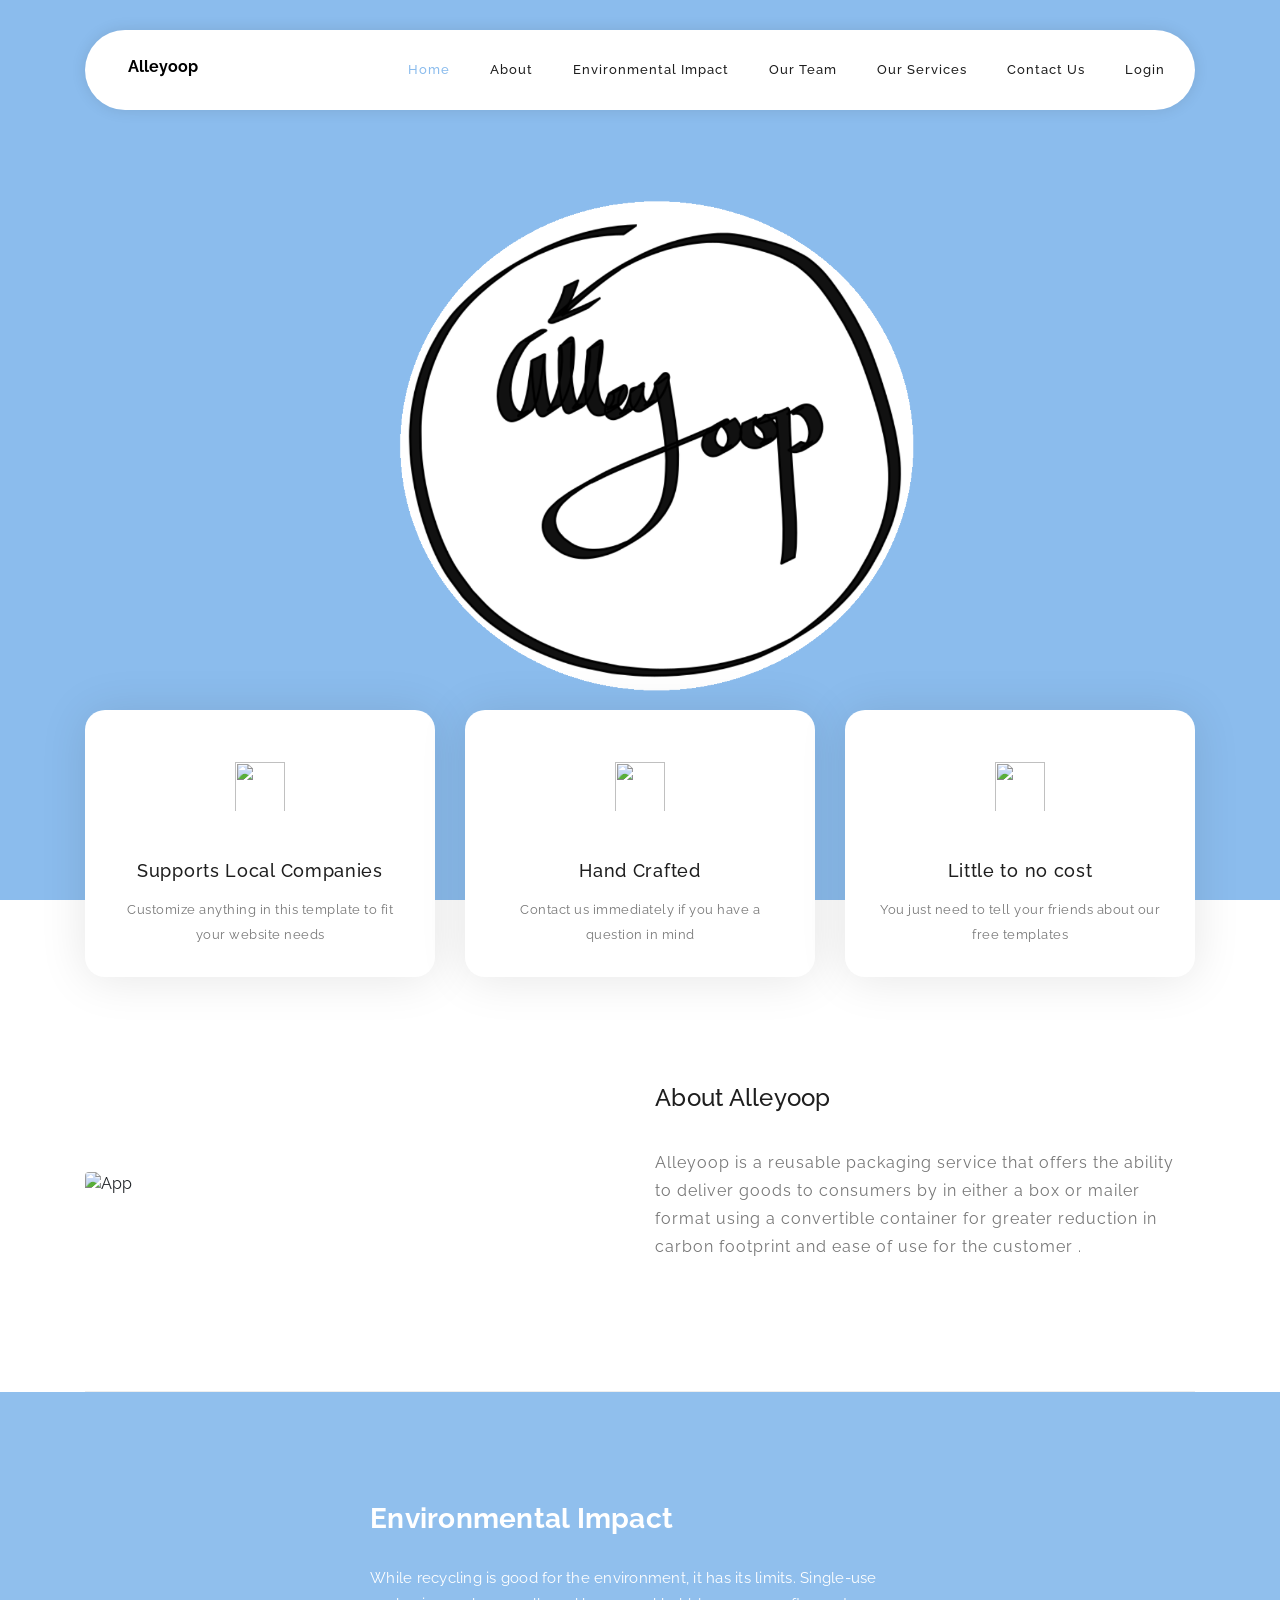
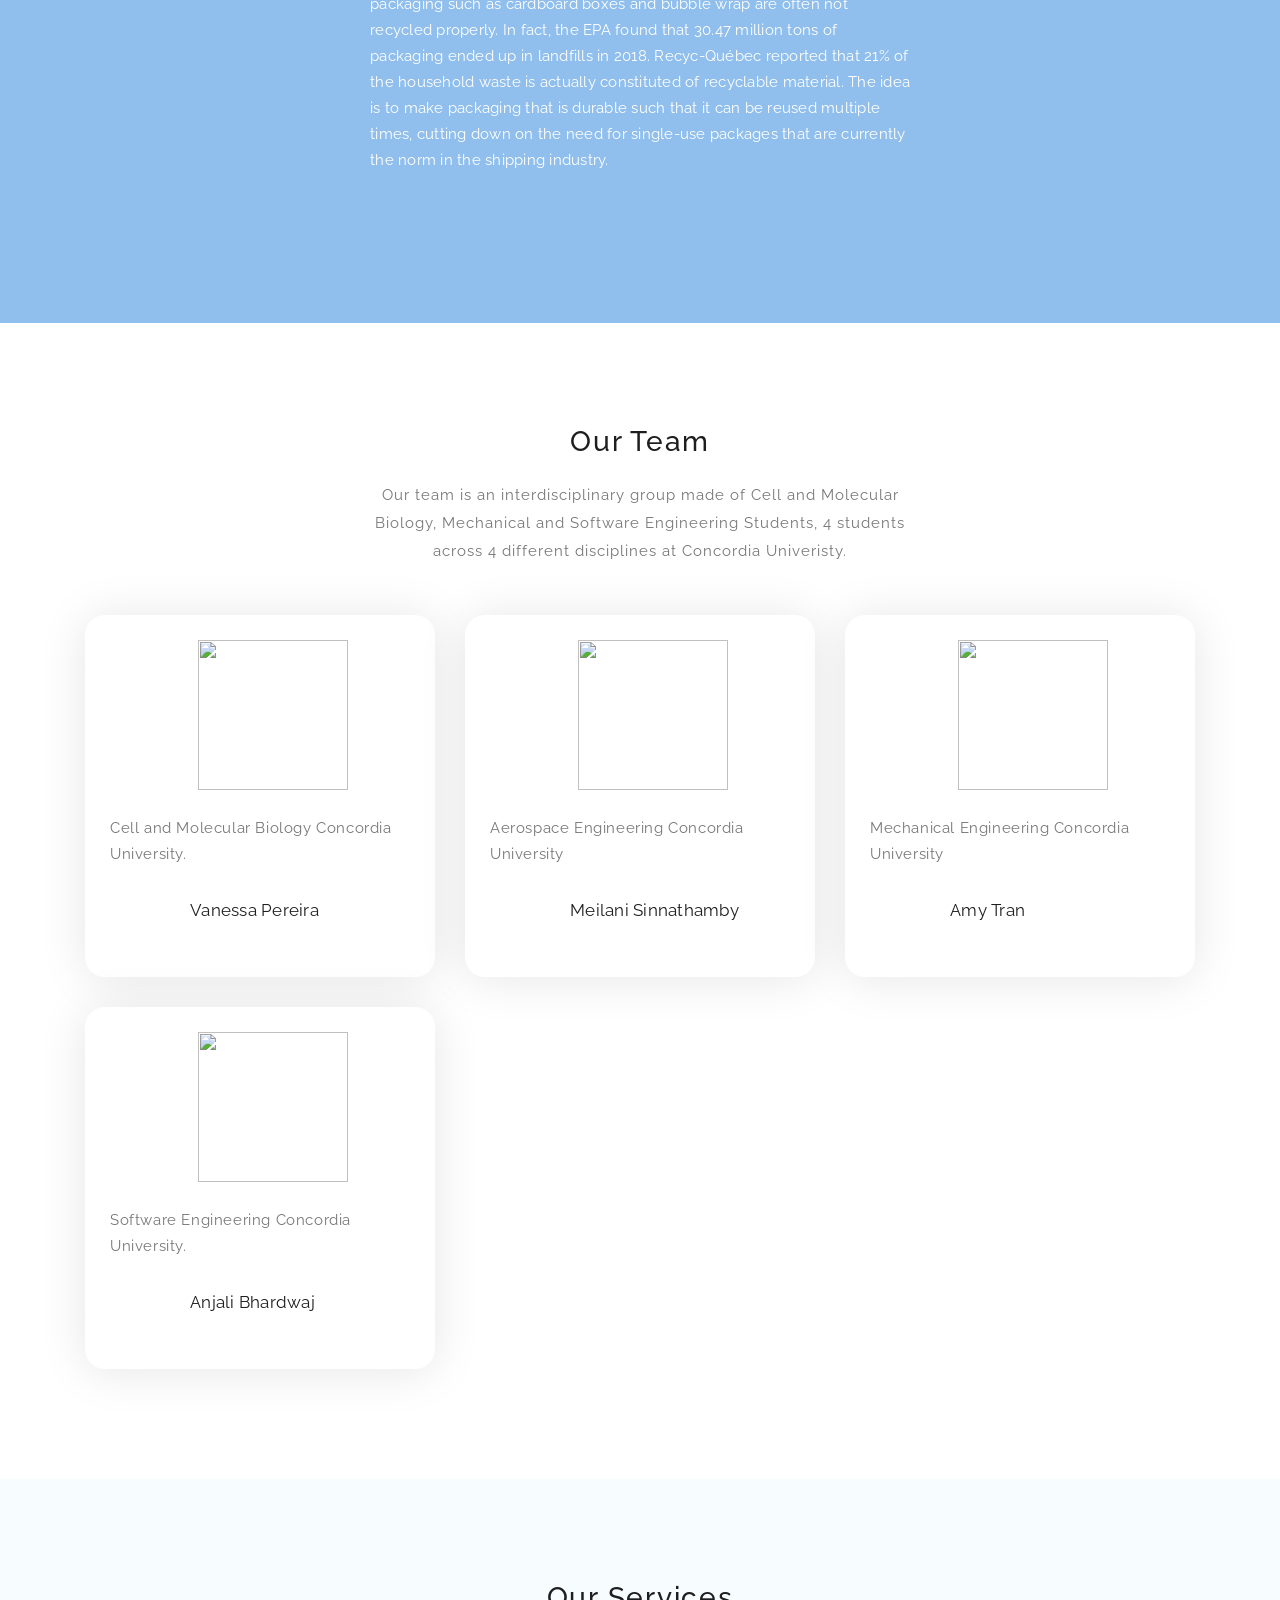
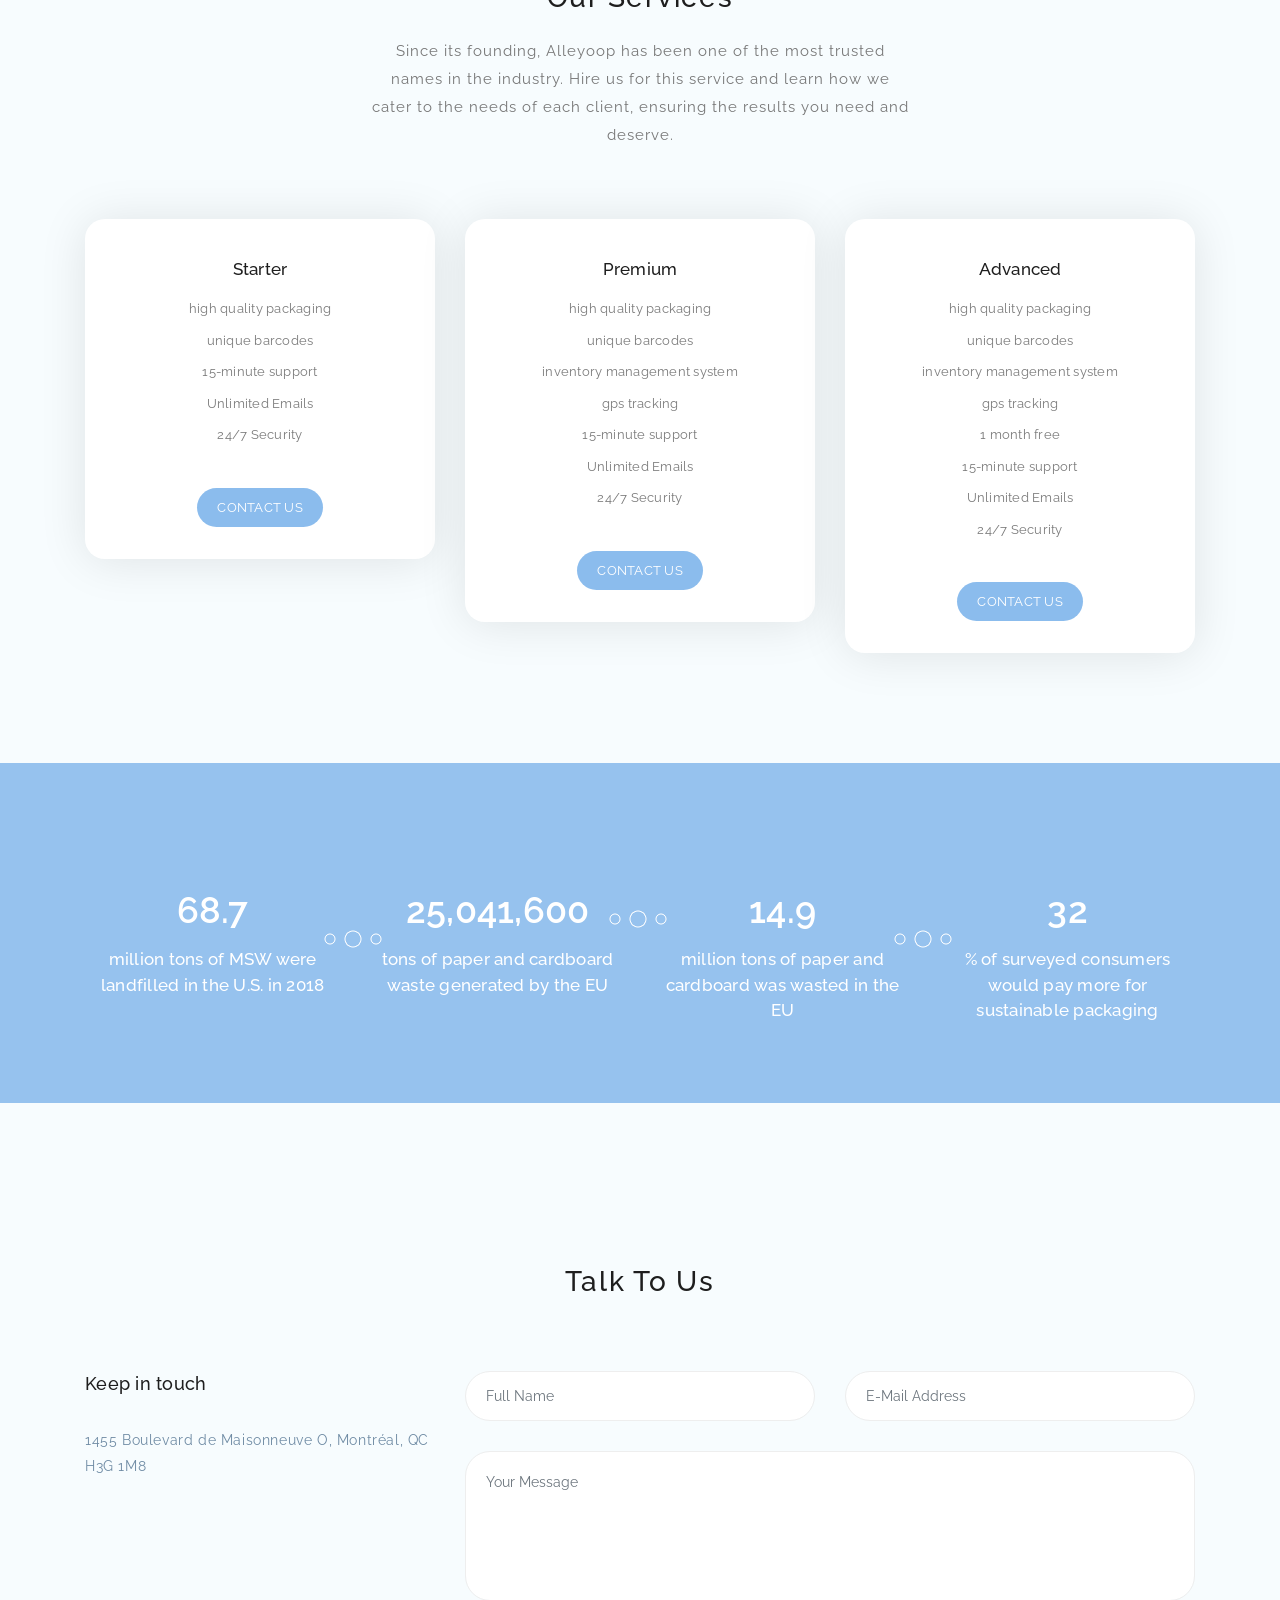
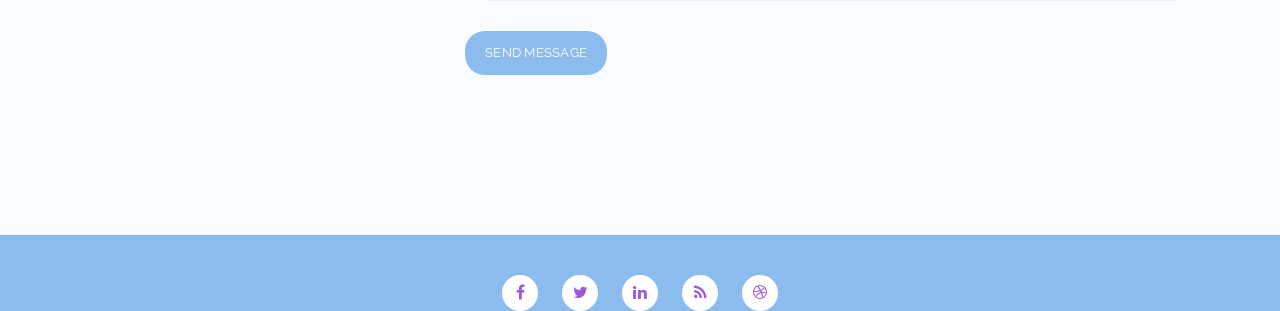
==== index.html @ eedbaa65 "file organization" ====
<!DOCTYPE html>
<html lang="en">

  <head>

    <meta charset="utf-8">
    <meta name="viewport" content="width=device-width, initial-scale=1, shrink-to-fit=no">
    <meta name="description" content="">
    <meta name="author" content="">
    <link href="https://fonts.googleapis.com/css?family=Raleway:100,300,400,500,700,900" rel="stylesheet">

    <title>Alleyoop</title>
<!--
SOFTY PINKO
https://templatemo.com/tm-535-softy-pinko
-->

    <!-- Additional CSS Files -->
    <link rel="stylesheet" type="text/css" href="assets/css/bootstrap.min.css">

    <link rel="stylesheet" type="text/css" href="assets/css/font-awesome.css">

    <link rel="stylesheet" href="assets/css/templatemo-softy-pinko.css">

    </head>
    
    <body>
    
    <!-- ***** Preloader Start ***** -->
    <div id="preloader">
        <div class="jumper">
            <div></div>
            <div></div>
            <div></div>
        </div>
    </div>  
    <!-- ***** Preloader End ***** -->
    
    
    <!-- ***** Header Area Start ***** -->
    <header class="header-area header-sticky">
        <div class="container">
            <div class="row">
                <div class="col-12">
                    <nav class="main-nav">
                        <!-- ***** Logo Start ***** -->
                        <a href="#" class="logo">
                            <!-- <img src="assets/images/logo.png"  width="50" 
                            height="50" /> -->
                            <p style="color:black">&ensp; <b>Alleyoop</b></p>
                        </a>
                        <!-- ***** Logo End ***** -->
                        <!-- ***** Menu Start ***** -->
                        <ul class="nav">
                            <li><a href="#welcome" class="active">Home</a></li>
                            <li><a href="#features">About</a></li>
                            <li><a href="#work-process">Environmental Impact</a></li>
                            <li><a href="#testimonials"> Our Team</a></li>
                            <li><a href="#pricing-plans">Our Services</a></li>
                            <li><a href="#contact-us">Contact Us</a></li>
                            <li><a href="/templatemo_535_softy_pinko/templatemo_535_softy_pinko/InventorySystem_PHP/InventorySystem_PHP/">Login</a></li>
                        </ul>
                        <a class='menu-trigger'>
                            <span>Menu</span>
                        </a>
                        <!-- ***** Menu End ***** -->
                    </nav>
                </div>
            </div>
        </div>
    </header>
    <!-- ***** Header Area End ***** -->

    <!-- ***** Welcome Area Start ***** -->
    <div class="welcome-area" id="welcome">

        <!-- ***** Header Text Start ***** -->
        <div class="header-text">
            <div class="container">
                <div class="row">
                    <style>
                        .image{
                            position: relative; 
                            top: -125px;
                            }
                    </style>

                </div>
            </div>
        </div>
        <!-- ***** Header Text End ***** -->
    </div>
    <!-- ***** Welcome Area End ***** -->

    <!-- ***** Features Small Start ***** -->
    <section class="section home-feature">
        <div class="container">
            <div class="row">
                <div class="col-lg-12">
                    <div class="row">
                        <!-- ***** Features Small Item Start ***** -->
                        <div class="col-lg-4 col-md-6 col-sm-6 col-12" data-scroll-reveal="enter bottom move 50px over 0.6s after 0.2s">
                            <div class="features-small-item">
                                <div class="icon">
                                    <i><img src="assets/images/featured-item-01.png"  height="50" width="50" alt=""></i>
                                </div>
                                <h5 class="features-title">Supports Local Companies</h5>
                                <p>Customize anything in this template to fit your website needs</p>
                            </div>
                        </div>
                        <!-- ***** Features Small Item End ***** -->

                        <!-- ***** Features Small Item Start ***** -->
                        <div class="col-lg-4 col-md-6 col-sm-6 col-12" data-scroll-reveal="enter bottom move 50px over 0.6s after 0.4s">
                            <div class="features-small-item">
                                <div class="icon">
                                    <i><img src="assets/images/featured-item-02.png" height="50" width="50" alt=""></i>
                                </div>
                                <h5 class="features-title">Hand Crafted</h5>
                                <p>Contact us immediately if you have a question in mind</p>
                            </div>
                        </div>
                        <!-- ***** Features Small Item End ***** -->

                        <!-- ***** Features Small Item Start ***** -->
                        <div class="col-lg-4 col-md-6 col-sm-6 col-12" data-scroll-reveal="enter bottom move 50px over 0.6s after 0.6s">
                            <div class="features-small-item">
                                <div class="icon">
                                    <i><img src="assets/images/featured-item-03.png" height="50" width="50" alt=""></i>
                                </div>
                                <h5 class="features-title">Little to no cost</h5>
                                <p>You just need to tell your friends about our free templates</p>
                            </div>
                        </div>
                        <!-- ***** Features Small Item End ***** -->
                    </div>
                </div>
            </div>
        </div>
    </section>
    <!-- ***** Features Small End ***** -->

    <!-- ***** Features Big Item Start ***** -->
    <section class="section padding-top-70 padding-bottom-0" id="features">
        <div class="container">
            <div class="row">
                <div class="col-lg-5 col-md-12 col-sm-12 align-self-center" data-scroll-reveal="enter left move 30px over 0.6s after 0.4s">
                    <img src="assets/images/left-image.png" class="rounded img-fluid d-block mx-auto" alt="App">
                </div>
                <div class="col-lg-1"></div>
                <div class="col-lg-6 col-md-12 col-sm-12 align-self-center mobile-top-fix">
                    <div class="left-heading">
                        <h2 class="section-title">About Alleyoop</h2>
                    </div>
                    <div class="left-text">
                        <p>Alleyoop is a reusable packaging service that offers the ability to deliver goods to consumers by in either a box or mailer format using a convertible container for greater reduction in carbon footprint and ease of use for the customer .</p>
                    </div>
                </div>
            </div>
            <div class="row">
                <div class="col-lg-12">
                    <div class="hr"></div>
                </div>
            </div>
        </div>
    </section>
    <!-- ***** Features Big Item End ***** -->

    <!-- ***** Features Big Item Start ***** -->

    <!-- ***** Features Big Item End ***** -->

    <!-- ***** Home Parallax Start ***** -->
    <section class="mini" id="work-process">
        <div class="mini-content">
            <div class="container">
                <div class="row">
                    <div class="offset-lg-3 col-lg-6">
                        <div class="info">
                            <h1><b>Environmental Impact</b></h1>
                            <p>While recycling is good for the environment, it has its limits. Single-use packaging  such as cardboard boxes and bubble wrap are often not recycled properly. In fact, the EPA found that 30.47 million tons of packaging  ended up in landfills in 2018. Recyc-Québec reported that 21% of the household  waste is actually constituted of recyclable material. The idea is to make packaging that is durable  such that it can be reused multiple times, cutting down on the need for single-use packages that  are currently the norm in the shipping industry.</p>
                        </div>
                    </div>
                </div>

                <!-- ***** Mini Box Start ***** -->

                <!-- ***** Mini Box End ***** -->
            </div>
        </div>
    </section>
    <!-- ***** Home Parallax End ***** -->

    <!-- ***** Testimonials Start ***** -->
    <section class="section" id="testimonials">
        <div class="container">
            <!-- ***** Section Title Start ***** -->
            <div class="row">
                <div class="col-lg-12">
                    <div class="center-heading">
                        <h2 class="section-title">Our Team</h2>
                    </div>
                </div>
                <div class="offset-lg-3 col-lg-6">
                    <div class="center-text">
                        <p> Our team is an interdisciplinary group made of Cell and Molecular Biology, Mechanical and Software Engineering Students, 4
                            students across 4 different disciplines at Concordia Univeristy.</p>
                    </div>
                </div>
            </div>
            <!-- ***** Section Title End ***** -->

            <div class="row">
                <!-- ***** Testimonials Item Start ***** -->
                <div class="col-lg-4 col-md-6 col-sm-12">
                    <div class="team-item">
                        <div class="team-content">
                            <i><img width="150" height="150" src="assets/images/Vanessa.png" alt=""></i>
                            <p>Cell and Molecular Biology
                                 Concordia University.</p>
                            <div class="user-image">
                                <img src="http://placehold.it/60x60" alt="">
                            </div>
                            <div class="team-info">
                                <h3 class="user-name">Vanessa Pereira</h3>
                            </div>
                        </div>
                    </div>
                </div>
                <!-- ***** Testimonials Item End ***** -->
                
                <!-- ***** Testimonials Item Start ***** -->
                <div class="col-lg-4 col-md-6 col-sm-12">
                    <div class="team-item">
                        <div class="team-content">
                            <i><img width="150" height="150" src="assets/images/Meilani.png" alt=""></i>
                            <p>Aerospace Engineering
                                Concordia University</p>
                            <div class="user-image">
                                <img src="http://placehold.it/60x60" alt="">
                            </div>
                            <div class="team-info">
                                <h3 class="user-name">Meilani Sinnathamby</h3>
                            </div>
                        </div>
                    </div>
                </div>
                <!-- ***** Testimonials Item End ***** -->
                
                <!-- ***** Testimonials Item Start ***** -->
                <div class="col-lg-4 col-md-6 col-sm-12">
                    <div class="team-item">
                        <div class="team-content">
                            <i><img width="150" height="150" src="assets/images/Amy.png" alt=""></i>
                            <p>Mechanical Engineering
                                Concordia University</p>
                            <div class="user-image">
                                <img src="http://placehold.it/60x60" alt="">
                            </div>
                            <div class="team-info">
                                <h3 class="user-name">Amy Tran</h3>
                            </div>
                        </div>
                    </div>
                </div>
                <!-- ***** Testimonials Item End ***** -->
                               <!-- ***** Testimonials Item Start ***** -->
                               <div class="col-lg-4 col-md-6 col-sm-12">
                                <div class="team-item">
                                    <div class="team-content">
                                        <i><img width="150" height="150" src="assets/images/Anjali.png" alt=""></i>
                                        <p>Software Engineering
                                            Concordia University.</p>
                                        <div class="user-image">
                                            <img src="http://placehold.it/60x60" alt="">
                                        </div>
                                        <div class="team-info">
                                            <h3 class="user-name">Anjali Bhardwaj</h3>

                                        </div>
                                    </div>
                                </div>
                            </div>
                            <!-- ***** Testimonials Item End ***** -->
            </div>
        </div>
    </section>
    <!-- ***** Testimonials End ***** -->

    <!-- ***** Pricing Plans Start ***** -->
    <section class="section colored" id="pricing-plans">
        <div class="container">
            <!-- ***** Section Title Start ***** -->
            <div class="row">
                <div class="col-lg-12">
                    <div class="center-heading">
                        <h2 class="section-title">Our Services</h2>
                    </div>
                </div>
                <div class="offset-lg-3 col-lg-6">
                    <div class="center-text">
                        <p>Since its founding, Alleyoop has been one of the most trusted names in the industry. Hire us for this service and learn how we cater to the needs of each client, ensuring the results you need and deserve.</p>
                    </div>
                </div>
            </div>
            <!-- ***** Section Title End ***** -->

            <div class="row">
                <!-- ***** Pricing Item Start ***** -->
                <div class="col-lg-4 col-md-6 col-sm-12" data-scroll-reveal="enter bottom move 50px over 0.6s after 0.2s">
                    <div class="pricing-item">
                        <div class="pricing-header">
                            <h3 class="pricing-title">Starter</h3>
                        </div>
                        <div class="pricing-body">
                            <ul class="list">
                                <li class="active">high quality packaging</li>
                                <li class="active">unique barcodes</li>
                                <li class="active">15-minute support</li>
                                <li class="active">Unlimited Emails</li>
                                <li class="active">24/7 Security</li>
                            </ul>
                        </div>
                        <div class="pricing-footer">
                            <a href="#" class="main-button">Contact Us</a>
                        </div>
                    </div>
                </div>
                <!-- ***** Pricing Item End ***** -->

                <!-- ***** Pricing Item Start ***** -->
                <div class="col-lg-4 col-md-6 col-sm-12" data-scroll-reveal="enter bottom move 50px over 0.6s after 0.4s">
                    <div class="pricing-item active">
                        <div class="pricing-header">
                            <h3 class="pricing-title">Premium</h3>
                        </div>
                        <div class="pricing-body">
                            <ul class="list">
                                <li class="active">high quality packaging</li>
                                <li class="active">unique barcodes</li>
                                <li class="active">inventory management system</li>
                                <li class="active">gps tracking</li>
                                <li class="active">15-minute support</li>
                                <li class="active">Unlimited Emails</li>
                                <li class="active">24/7 Security</li>
                            </ul>
                        </div>
                        <div class="pricing-footer">
                            <a href="#" class="main-button">Contact Us</a>
                        </div>
                    </div>
                </div>
                <!-- ***** Pricing Item End ***** -->

                <!-- ***** Pricing Item Start ***** -->
                <div class="col-lg-4 col-md-6 col-sm-12" data-scroll-reveal="enter bottom move 50px over 0.6s after 0.6s">
                    <div class="pricing-item">
                        <div class="pricing-header">
                            <h3 class="pricing-title">Advanced</h3>
                        </div>
                        <div class="pricing-body">
                            <ul class="list">
                                <li class="active">high quality packaging</li>
                                <li class="active">unique barcodes</li>
                                <li class="active">inventory management system</li>
                                <li class="active">gps tracking</li>
                                <li class="active">1 month free</li>
                                <li class="active">15-minute support</li>
                                <li class="active">Unlimited Emails</li>
                                <li class="active">24/7 Security</li>
                            </ul>
                        </div>
                        <div class="pricing-footer">
                            <a href="#" class="main-button">Contact Us</a>
                        </div>
                    </div>
                </div>
                <!-- ***** Pricing Item End ***** -->
            </div>
        </div>
    </section>
    <!-- ***** Pricing Plans End ***** -->

    <!-- ***** Counter Parallax Start ***** -->
    <section class="counter">
        <div class="content">
            <div class="container">
                <div class="row">
                    <div class="col-lg-3 col-md-6 col-sm-12">
                        <div class="count-item decoration-bottom">
                            <strong>146.1</strong>
                            <span>  million tons of MSW were landfilled in the U.S. in 2018</span>
                        </div>
                    </div>
                    <div class="col-lg-3 col-md-6 col-sm-12">
                        <div class="count-item decoration-top">
                            <strong>53,280,000</strong>
                            <span>tons of paper and cardboard waste generated by the EU</span>
                        </div>
                    </div>
                    <div class="col-lg-3 col-md-6 col-sm-12">
                        <div class="count-item decoration-bottom">
                            <strong>31.8</strong>
                            <span> million tons of paper and cardboard was wasted in the EU</span>
                        </div>
                    </div>
                    <div class="col-lg-3 col-md-6 col-sm-12">
                        <div class="count-item">
                            <strong>70</strong>
                            <span>% of surveyed consumers would pay more for sustainable packaging</span>
                        </div>
                    </div>
                </div>
            </div>
        </div>
    </section>
    <!-- ***** Counter Parallax End ***** -->   

    <!-- ***** Blog Start ***** -->

            <!-- ***** Section Title End ***** -->
    </section>
    <!-- ***** Blog End ***** -->

    <!-- ***** Contact Us Start ***** -->
    <section class="section colored" id="contact-us">
        <div class="container">
            <!-- ***** Section Title Start ***** -->
            <div class="row">
                <div class="col-lg-12">
                    <div class="center-heading">
                        <h2 class="section-title">Talk To Us</h2>
                    </div>
                </div>
                <div class="offset-lg-3 col-lg-6">
                    <div class="center-text">
                    </div>
                </div>
            </div>
            <!-- ***** Section Title End ***** -->

            <div class="row">
                <!-- ***** Contact Text Start ***** -->
                <div class="col-lg-4 col-md-6 col-sm-12">
                    <h5 class="margin-bottom-30">Keep in touch</h5>
                    <div class="contact-text">
                        <p>1455 Boulevard de Maisonneuve O, Montréal, QC H3G 1M8</p>
                    </div>
                </div>
                <!-- ***** Contact Text End ***** -->

                <!-- ***** Contact Form Start ***** -->
                <div class="col-lg-8 col-md-6 col-sm-12">
                    <div class="contact-form">
                        <form id="contact" action="" method="get">
                          <div class="row">
                            <div class="col-lg-6 col-md-12 col-sm-12">
                              <fieldset>
                                <input name="name" type="text" class="form-control" id="name" placeholder="Full Name" required="">
                              </fieldset>
                            </div>
                            <div class="col-lg-6 col-md-12 col-sm-12">
                              <fieldset>
                                <input name="email" type="email" class="form-control" id="email" placeholder="E-Mail Address" required="">
                              </fieldset>
                            </div>
                            <div class="col-lg-12">
                              <fieldset>
                                <textarea name="message" rows="6" class="form-control" id="message" placeholder="Your Message" required=""></textarea>
                              </fieldset>
                            </div>
                            <div class="col-lg-12">
                              <fieldset>
                                <button type="submit" id="form-submit" class="main-button">Send Message</button>
                              </fieldset>
                            </div>
                          </div>
                        </form>
                    </div>
                </div>
                <!-- ***** Contact Form End ***** -->
            </div>
        </div>
    </section>
    <!-- ***** Contact Us End ***** -->
    
    <!-- ***** Footer Start ***** -->
    <footer>
        <div class="container">
            <div class="row">
                <div class="col-lg-12 col-md-12 col-sm-12">
                    <ul class="social">
                        <li><a href="#"><i class="fa fa-facebook"></i></a></li>
                        <li><a href="#"><i class="fa fa-twitter"></i></a></li>
                        <li><a href="#"><i class="fa fa-linkedin"></i></a></li>
                        <li><a href="#"><i class="fa fa-rss"></i></a></li>
                        <li><a href="#"><i class="fa fa-dribbble"></i></a></li>
                    </ul>
                </div>
            </div>
            <div class="row">
                <div class="col-lg-12">
                    <!-- <p class="copyright">Copyright &copy; 2020 Softy Pinko Company - Design: TemplateMo</p> -->
                </div>
            </div>
        </div>
    </footer>
    
    <!-- jQuery -->
    <script src="assets/js/jquery-2.1.0.min.js"></script>

    <!-- Bootstrap -->
    <script src="assets/js/popper.js"></script>
    <script src="assets/js/bootstrap.min.js"></script>

    <!-- Plugins -->
    <script src="assets/js/scrollreveal.min.js"></script>
    <script src="assets/js/waypoints.min.js"></script>
    <script src="assets/js/jquery.counterup.min.js"></script>
    <script src="assets/js/imgfix.min.js"></script> 
    
    <!-- Global Init -->
    <script src="assets/js/custom.js"></script>

  </body>
</html>
---- assets/css/templatemo-softy-pinko.css ----
/*

Softy Pinko

https://templatemo.com/tm-535-softy-pinko

*/
/* ---------------------------------------------
Table of contents
------------------------------------------------
01. font & reset css
02. reset
03. global styles
04. header
05. welcome
06. features
07. team
08. pricing
09. blog
10. contact
11. footer
12. preloader

--------------------------------------------- */
/* 
---------------------------------------------
font & reset css
--------------------------------------------- 
*/
@import url("https://fonts.googleapis.com/css?family=Raleway:100,300,400,500,700,900");
/* 
---------------------------------------------
reset
--------------------------------------------- 
*/
html, body, div, span, applet, object, iframe, h1, h2, h3, h4, h5, h6, p, blockquote, div
pre, a, abbr, acronym, address, big, cite, code, del, dfn, em, font, img, ins, kbd, q,
s, samp, small, strike, strong, sub, sup, tt, var, b, u, i, center, dl, dt, dd, ol, ul, li,
figure, header, nav, section, article, aside, footer, figcaption {
  margin: 0;
  padding: 0;
  border: 0;
  outline: 0;
}

.clearfix:after {
  content: ".";
  display: block;
  clear: both;
  visibility: hidden;
  line-height: 0;
  height: 0;
}

.clearfix {
  display: inline-block;
}

html[xmlns] .clearfix {
  display: block;
}

* html .clearfix {
  height: 1%;
}

ul, li {
  padding: 0;
  margin: 0;
  list-style: none;
}

header, nav, section, article, aside, footer, hgroup {
  display: block;
}

* {
  box-sizing: border-box;
}

html, body {
  font-family: "Raleway", sans-serif;
  font-weight: 400;
  background-color: #fff;
  font-size: 16px;
  -ms-text-size-adjust: 100%;
  -webkit-font-smoothing: antialiased;
  -moz-osx-font-smoothing: grayscale;
}

a {
  text-decoration: none !important;
}

h1, h2, h3, h4, h5, h6 {
  margin-top: 0px;
  margin-bottom: 0px;
}

ul {
  margin-bottom: 0px;
}

/* 
---------------------------------------------
global styles
--------------------------------------------- 
*/
html,
body {
  background: #fff;
  font-family: "Raleway", sans-serif;
}

::selection {
  background: #ff589e;
  color: #fff;
}

::-moz-selection {
  background: #ff589e;
  color: #fff;
}

.section {
  position: relative;
  padding-top: 100px;
  padding-bottom: 80px;
}

.section.colored {
  background: #f7fcfe;
}

.hr {
  bottom: 0px;
  width: 100%;
  height: 1px;
  margin-top: 100px;
  border-bottom: 1px solid #eee;
}

.left-heading.light .section-title {
  color: #ffffff;
}

.left-heading .section-title {
  font-weight: 500;
  font-size: 24px;
  line-height: 42px;
  color: #1e1e1e;
  letter-spacing: 0.25px;
  margin-bottom: 30px;
  position: relative;
}

.center-heading {
  text-align: center;
}

.center-heading .section-title {
  font-weight: 500;
  font-size: 28px;
  color: #1e1e1e;
  letter-spacing: 1.75px;
  line-height: 38px;
  margin-bottom: 20px;
}

.center-heading.colored .section-title {
  color: #ffffff;
}

.center-text {
  text-align: center;
  font-weight: 400;
  font-size: 16px;
  color: #777;
  line-height: 28px;
  letter-spacing: 1px;
  margin-bottom: 50px;
}

.center-text.colored {
  color: #fff;
}

.center-text p {
  font-size: 15px;
  color: #777;
  margin-bottom: 30px;
}

.left-text {
  font-weight: 400;
  font-size: 16px;
  color: #777;
  line-height: 28px;
  letter-spacing: 1px;
}

.left-text.light {
  color: #fff;
}

.left-text p {
  margin-bottom: 30px;
}

.left-text p.dark {
  color: #3B566E;
}

.padding-bottom-top-60 {
  padding-top: 60px !important;
  padding-bottom: 60px !important;
}

.padding-bottom-80 {
  padding-bottom: 80px !important;
}

.padding-bottom-100 {
  padding-bottom: 100px !important;
}

.border-bottom {
  border-bottom: 1px solid #eee !important;
}

.mbottom-30 {
  margin-bottom: 30px !important;
}

.align-self-center {
  -ms-flex-item-align: center !important;
  align-self: center !important;
}

.align-self-bottom {
  -ms-flex-item-align: flex-end !important;
  align-self: flex-end !important;
}

.padding-bottom-0 {
  padding-bottom: 0px !important;
}

.padding-top-0 {
  padding-top: 0px !important;
}

.padding-top-80 {
  padding-top: 80px !important;
}

.padding-top-70 {
  padding-top: 70px !important;
}

.padding-top-20 {
  padding-top: 20px !important;
}

.margin-bottom-0 {
  margin-bottom: 0px !important;
}

.margin-bottom-30 {
  margin-bottom: 30px !important;
}

.margin-top-30 {
  margin-top: 30px !important;
}

.margin-top-15 {
  margin-top: 15px !important;
}

.margin-bottom-45 {
  margin-bottom: 45px !important;
}

.margin-bottom-20 {
  margin-bottom: 20px !important;
}

.margin-bottom-60 {
  margin-bottom: 60px !important;
}

.margin-bottom-100 {
  margin-bottom: 100px !important;
}

@media (max-width: 991px) {
  html, body {
    overflow-x: hidden;
  }
  .mobile-top-fix {
    margin-top: 30px;
    margin-bottom: 0px;
  }
  .mobile-bottom-fix {
    margin-bottom: 30px;
  }
  .mobile-bottom-fix-big {
    margin-bottom: 60px;
  }
}

a.main-button-slider {
  font-size: 13px;
  border-radius: 20px;
  padding: 12px 20px;
  background-color: #000;
  text-transform: uppercase;
  color: #fff;
  letter-spacing: 0.25px;
  -webkit-transition: all 0.3s ease 0s;
  -moz-transition: all 0.3s ease 0s;
  -o-transition: all 0.3s ease 0s;
  transition: all 0.3s ease 0s;
}

a.main-button-slider:hover {
  background-color: #777;
}

a.main-button {
  font-size: 13px;
  border-radius: 20px;
  padding: 12px 20px;
  background-color: #8bbced;
  text-transform: uppercase;
  color: #fff;
  letter-spacing: 0.25px;
  -webkit-transition: all 0.3s ease 0s;
  -moz-transition: all 0.3s ease 0s;
  -o-transition: all 0.3s ease 0s;
  transition: all 0.3s ease 0s;
}

a.main-button:hover {
  background-color: #8bbced;
}

button.main-button {
  outline: none;
  border: none;
  cursor: pointer;
  font-size: 13px;
  border-radius: 20px;
  padding: 12px 20px;
  background-color: #8bbced;
  text-transform: uppercase;
  color: #fff;
  letter-spacing: 0.25px;
  -webkit-transition: all 0.3s ease 0s;
  -moz-transition: all 0.3s ease 0s;
  -o-transition: all 0.3s ease 0s;
  transition: all 0.3s ease 0s;
}

button.main-button:hover {
  background-color: #8bbced;
}


/* 
---------------------------------------------
header
--------------------------------------------- 
*/
.header-area {
  position: fixed;
  top: 30px;
  left: 0px;
  right: 0px;
  z-index: 100;
  height: 100px;
  -webkit-transition: all 0.3s ease 0s;
  -moz-transition: all 0.3s ease 0s;
  -o-transition: all 0.3s ease 0s;
  transition: all 0.3s ease 0s;
}

.header-area .main-nav {
  box-shadow: 0px 0px 15px rgba(0,0,0,0.1);
  border-radius: 40px;
  min-height: 80px;
  background: #fff;
}

.header-area .main-nav .logo {
  float: left;
  margin-top: 37px;
  -webkit-transition: all 0.3s ease 0s;
  -moz-transition: all 0.3s ease 0s;
  -o-transition: all 0.3s ease 0s;
  transition: all 0.3s ease 0s;
  margin-left: 30px;
}

.header-area .main-nav .logo img {
  -webkit-transition: all 0.3s ease 0s;
  -moz-transition: all 0.3s ease 0s;
  -o-transition: all 0.3s ease 0s;
  transition: all 0.3s ease 0s;
}

.header-area .main-nav .nav {
  float: right;
  margin-top: 27px;
  margin-left: 0px;
  margin-right: 30px;
  -webkit-transition: all 0.3s ease 0s;
  -moz-transition: all 0.3s ease 0s;
  -o-transition: all 0.3s ease 0s;
  transition: all 0.3s ease 0s;
  position: relative;
  z-index: 999;
}

.header-area .main-nav .nav li {
  padding-left: 20px;
  padding-right: 20px;
}

.header-area .main-nav .nav li:last-child {
  padding-right: 0px;
}

.header-area .main-nav .nav li a {
  display: block;
  font-weight: 500;
  font-size: 13px;
  color: #fff;
  -webkit-transition: all 0.3s ease 0s;
  -moz-transition: all 0.3s ease 0s;
  -o-transition: all 0.3s ease 0s;
  transition: all 0.3s ease 0s;
  height: 40px;
  line-height: 40px;
  border: transparent;
  letter-spacing: 1px;
}

.header-area .main-nav .nav li a:hover {
  color: #8bbced;
}

.header-area .main-nav .menu-trigger {
  cursor: pointer;
  display: block;
  position: absolute;
  top: 23px;
  width: 32px;
  height: 40px;
  text-indent: -9999em;
  z-index: 99;
  right: 40px;
  display: none;
}

.header-area .main-nav .menu-trigger span,
.header-area .main-nav .menu-trigger span:before,
.header-area .main-nav .menu-trigger span:after {
  -moz-transition: all 0.4s;
  -o-transition: all 0.4s;
  -webkit-transition: all 0.4s;
  transition: all 0.4s;
  background-color: #3B566E;
  display: block;
  position: absolute;
  width: 30px;
  height: 2px;
  left: 0;
}

.header-area .main-nav .menu-trigger span:before,
.header-area .main-nav .menu-trigger span:after {
  -moz-transition: all 0.4s;
  -o-transition: all 0.4s;
  -webkit-transition: all 0.4s;
  transition: all 0.4s;
  background-color: #3B566E;
  display: block;
  position: absolute;
  width: 30px;
  height: 2px;
  left: 0;
  width: 75%;
}

.header-area .main-nav .menu-trigger span:before,
.header-area .main-nav .menu-trigger span:after {
  content: "";
}

.header-area .main-nav .menu-trigger span {
  top: 16px;
}

.header-area .main-nav .menu-trigger span:before {
  -moz-transform-origin: 33% 100%;
  -ms-transform-origin: 33% 100%;
  -webkit-transform-origin: 33% 100%;
  transform-origin: 33% 100%;
  top: -10px;
  z-index: 10;
}

.header-area .main-nav .menu-trigger span:after {
  -moz-transform-origin: 33% 0;
  -ms-transform-origin: 33% 0;
  -webkit-transform-origin: 33% 0;
  transform-origin: 33% 0;
  top: 10px;
}

.header-area .main-nav .menu-trigger.active span,
.header-area .main-nav .menu-trigger.active span:before,
.header-area .main-nav .menu-trigger.active span:after {
  background-color: transparent;
  width: 100%;
}

.header-area .main-nav .menu-trigger.active span:before {
  -moz-transform: translateY(6px) translateX(1px) rotate(45deg);
  -ms-transform: translateY(6px) translateX(1px) rotate(45deg);
  -webkit-transform: translateY(6px) translateX(1px) rotate(45deg);
  transform: translateY(6px) translateX(1px) rotate(45deg);
  background-color: #3B566E;
}

.header-area .main-nav .menu-trigger.active span:after {
  -moz-transform: translateY(-6px) translateX(1px) rotate(-45deg);
  -ms-transform: translateY(-6px) translateX(1px) rotate(-45deg);
  -webkit-transform: translateY(-6px) translateX(1px) rotate(-45deg);
  transform: translateY(-6px) translateX(1px) rotate(-45deg);
  background-color: #3B566E;
}

.header-area.header-sticky {
  min-height: 80px;
}

.header-area.header-sticky .logo {
  margin-top: 25px;
}

.header-area.header-sticky .nav {
  margin-top: 20px !important;
}

.header-area.header-sticky .nav li a {
  color: #1e1e1e;
}

.header-area.header-sticky .nav li a.active {
  color: #8bbced;
}

@media (max-width: 1200px) {
  .header-area .main-nav .nav li {
    padding-left: 12px;
    padding-right: 12px;
  }
  .header-area .main-nav:before {
    display: none;
  }
}

@media (max-width: 991px) {
  .header-area {
    padding: 0px 15px;
    height: 80px;
    box-shadow: none;
    text-align: center;
  }
  .header-area .container {
    padding: 0px;
  }
  .header-area .logo {
    margin-top: 27px !important;
    margin-left: 30px;
  }
  .header-area .menu-trigger {
    display: block !important;
  }
  .header-area .main-nav {
    overflow: hidden;
  }
  .header-area .main-nav .nav {
    float: none;
    width: 100%;
    margin-top: 80px !important;
    display: none;
    -webkit-transition: all 0s ease 0s;
    -moz-transition: all 0s ease 0s;
    -o-transition: all 0s ease 0s;
    transition: all 0s ease 0s;
    margin-left: 0px;
  }
  .header-area .main-nav .nav li:first-child {
    border-top: 1px solid #eee;
  }
  .header-area .main-nav .nav li {
    width: 100%;
    background: #fff;
    border-bottom: 1px solid #eee;
    padding-left: 0px !important;
    padding-right: 0px !important;
  }
  .header-area .main-nav .nav li a {
    height: 50px !important;
    line-height: 50px !important;
    padding: 0px !important;
    border: none !important;
    background: #fff !important;
    color: #3B566E !important;
  }
  .header-area .main-nav .nav li a:hover {
    background: #eee !important;
  }
}

@media (min-width: 992px) {
  .header-area .main-nav .nav {
    display: flex !important;
  }
}

/* 
---------------------------------------------
welcome
--------------------------------------------- 
*/
.welcome-area {
  overflow: hidden;
  position: relative;
  display: flex;
  align-items: center;
  justify-content: center;
  background-image: url(../images/banner-bg.png);
  background-repeat: no-repeat;
  background-position: center center;
  background-size: cover; 
  height: 100vh;
}

.welcome-area .header-text {
  position: absolute;
  top: 50%;
  transform: translateY(-55%);
  text-align: center;
  width: 100%;
}

.welcome-area .header-text h1 {
  font-weight: 500;
  font-size: 36px;
  line-height: 54px;
  letter-spacing: 1.4px;
  margin-bottom: 30px;
  color: #fff;
}

.welcome-area .header-text p {
  font-weight: 400;
  font-size: 15px;
  color: #fff;
  line-height: 28px;
  letter-spacing: 0.25px;
  margin-bottom: 40px;
  position: relative;
}

@media (max-width: 991px) {
  .welcome-area .header-text {
    top: 65% !important;
    transform: perspective(1px) translateY(-60%) !important;
    text-align: center;
  }
  .welcome-area .header-text h1 {
    text-align: center;
    color: #fff;
    margin-bottom: 15px;
  }
  .welcome-area .header-text h1 span {
    color: #fff;
  }
  .welcome-area .header-text p {
    text-align: center;
    color: #fff;
    margin-bottom: 20px;
  }
}

@media (max-width: 820px) {
  .welcome-area .header-text {
    top: 65% !important;
    transform: perspective(1px) translateY(-60%) !important;
  }
   .welcome-area .header-text h1 {
    font-size: 22px;
    line-height: 30px;
    margin-bottom: 15px;
  }
  .welcome-area .header-text p {
    margin-bottom: 20px;
  }
}

@media (max-width: 765px) {
  .welcome-area {
    margin-bottom: 100px;
  }
  .welcome-area .header-text {
    top: 50% !important;
    transform: perspective(1px) translateY(-50%) !important;
    text-align: center;
  }
  .welcome-area .header-text .buttons {
    display: none;
  }
  .welcome-area .header-text h1 {
    font-weight: 600;
    font-size: 24px !important;
    line-height: 30px !important;
    margin-bottom: 30px !important;
  }
  .welcome-area .header-text h1 span {
    color: #fff;
  }
  .welcome-area .header-text p {
    text-align: center;
    color: #fff;
    font-size: 14px;
    line-height: 22px;
    margin-bottom: 40px;
  }
}


/* 
---------------------------------------------
features
--------------------------------------------- 
*/
.features-small-item {
  cursor: pointer;
  display: block;
  background: #FFFFFF;
  box-shadow: 0 2px 48px 0 rgba(0, 0, 0, 0.10);
  -webkit-border-radius: 20px;
  -moz-border-radius: 20px;
  border-radius: 20px;
  padding: 30px;
  text-align: center;
  -webkit-transition: all 0.3s ease 0s;
  -moz-transition: all 0.3s ease 0s;
  -o-transition: all 0.3s ease 0s;
  transition: all 0.3s ease 0s;
  position: relative;
  margin-bottom: 30px;
}

.features-small-item:hover .icon {
  background-color: #fff;
}

.features-small-item .icon {
  -webkit-transition: all 0.3s ease 0s;
  -moz-transition: all 0.3s ease 0s;
  -o-transition: all 0.3s ease 0s;
  transition: all 0.3s ease 0s;
  width: 90px;
  height: 90px;
  line-height: 90px;
  margin: auto;
  position: relative;
  margin-bottom: 30px;
  background: #fff;
  -webkit-border-radius: 50%;
  -moz-border-radius: 50%;
  border-radius: 50%;
}

.features-small-item .icon i {
  font-size: 18px;
  color: #fff;
}

.features-small-item .features-title {
  font-weight: 500;
  font-size: 18px;
  color: #1e1e1e;
  letter-spacing: 0.7px;
  margin-bottom: 15px;
  position: relative;
  z-index: 2;
}

.features-small-item p {
  font-weight: 400;
  font-size: 13px;
  color: #777;
  letter-spacing: 0.5px;
  line-height: 25px;
  position: relative;
  z-index: 2;
}

.features-small-item a {
  float: right;
  position: relative;
  z-index: 2;
}

.home-feature {
  padding-bottom: 0px;
  padding-top: 30px;
  margin-top: -220px;
  z-index: 9;
}

@media (max-width: 991px) {
  .home-feature {
    padding-bottom: 0px;
    padding-top: 0px;
    margin-top: 0px;
  }
}

/* 
---------------------------------------------
parallax & home seperator
--------------------------------------------- 
*/
.mini {
  min-height: 215px;
  overflow: hidden;
  position: relative;
  padding-top: 90px;
  padding-bottom: 90px;
}

.mini:before {
  content: '';
  position: absolute;
  width: 140%;
  height: 140%;
  opacity: .95;
  background-repeat: no-repeat;
  background-size: cover;
  background-position: center center;
  background-image: url(../images/work-process-bg.png);
  z-index: 2;
  top: -20%;
  left: -20%;
}

.mini .mini-content {
  position: relative;
  z-index: 3;
}

.mini .mini-content .info {
  text-align: left;
  color: #fff;
  padding-top: 20px;
  padding-bottom: 20px;
}

.mini .mini-content .info small {
  display: block;
  font-weight: 400;
  font-size: 13px;
  margin-bottom: 5px;
}

.mini .mini-content .info strong {
  font-weight: 700;
  font-size: 17px;
  margin-bottom: 40px;
  display: block;
}

.mini .mini-content .info h1 {
  color: #fff;
  font-weight: 500;
  font-size: 28px;
  letter-spacing: 0.25px;
  margin-bottom: 30px;
}

.mini .mini-content .info p {
  letter-spacing: 1px;
  margin-bottom: 40px;
  color: #fff;
  letter-spacing: 0.25px;
  line-height: 26px;
  font-weight: 400;
  font-size: 15px;
}

.mini .mini-content .info p span {
  text-decoration: underline;
}

.mini .mini-content .mini-box {
  display: block;
  background: #fff;
  padding: 20px;
  border-radius: 20px;
  box-shadow: 0 2px 48px 0 rgba(0, 0, 0, 0.08);
  margin-bottom: 30px;
  position: relative;
  -webkit-transition: all 0.3s ease 0s;
  -moz-transition: all 0.3s ease 0s;
  -o-transition: all 0.3s ease 0s;
  transition: all 0.3s ease 0s;
  text-align: center;
}

.mini .mini-content .mini-box:hover {
  margin-top: -10px;
}

.mini .mini-content .mini-box:before {
  content: '';
  position: absolute;
  z-index: -1;
  background: #fff;
  width: 100%;
  opacity: .15;
  height: 100%;
  bottom: -10px;
  left: 0px;
  right: -20px;
  margin: auto;
  border-radius: 20px;
}

.mini .mini-content .mini-box i {
  display: block;
  font-size: 20px;
  margin-bottom: 15px;
}

.mini .mini-content .mini-box span {
  display: block;
  font-weight: 400;
  font-size: 14px;
  color: #777;
  letter-spacing: .75px;
}

.mini .mini-content .mini-box strong {
  display: block;
  font-weight: 400;
  font-size: 17px;
  color: #1e1e1e;
  letter-spacing: 0.25px;
  margin-bottom: 5px;
  margin-top: 20px;
}

.counter {
  overflow: hidden;
  position: relative;
}

.counter:before {
  content: '';
  position: absolute;
  width: 140%;
  height: 140%;
  opacity: .90;
  background-image: url(../images/fun-facts-bg.png);
  background-repeat: no-repeat;
  background-size: cover;
  background-position: center center;
  z-index: 2;
  top: -20%;
  left: -20%;
}

.counter .content {
  position: relative;
  z-index: 3;
  width: 100%;
}

.counter .content .count-item {
  height: 340px;
  position: relative;
  float: left;
  width: 100%;
}

.counter .content .count-item.decoration-bottom {
  position: relative;
}

.counter .content .count-item.decoration-bottom:after {
  content: '';
  position: absolute;
  width: 70%;
  height: 32px;
  top: 160px;
  left: 70%;
  background: url(../images/circle-dec.png) center center no-repeat;
  -webkit-transition: all 0.3s ease 0s;
  -moz-transition: all 0.3s ease 0s;
  -o-transition: all 0.3s ease 0s;
  transition: all 0.3s ease 0s;
}

.counter .content .count-item.decoration-top {
  position: relative;
}

.counter .content .count-item.decoration-top:after {
  content: '';
  position: absolute;
  width: 70%;
  height: 32px;
  top: 140px;
  left: 70%;
  background: url(../images/circle-dec.png) center center no-repeat;
  -webkit-transition: all 0.3s ease 0s;
  -moz-transition: all 0.3s ease 0s;
  -o-transition: all 0.3s ease 0s;
  transition: all 0.3s ease 0s;
}

.counter .content .count-item:hover strong {
  margin-top: 110px;
}

.counter .content .count-item strong {
  display: block;
  text-align: center;
  font-weight: 600;
  font-size: 36px;
  letter-spacing: 0.25px;
  margin-bottom: 10px;
  color: #fff;
  margin-top: 120px;
  -webkit-transition: all 0.3s ease 0s;
  -moz-transition: all 0.3s ease 0s;
  -o-transition: all 0.3s ease 0s;
  transition: all 0.3s ease 0s;
}

.counter .content .count-item span {
  display: block;
  text-align: center;
  color: #fff;
  font-weight: 500;
  font-size: 17px;
  letter-spacing: 0.25px;
}

@media (max-width: 991px) {
  .parallax {
    padding-top: 60px;
    padding-bottom: 60px;
    min-height: auto;
  }
  .parallax .content {
    position: relative !important;
    top: 0% !important;
    transform: perspective(1px) translateY(0%) !important;
  }
  .counter {
    padding-top: 60px;
    padding-bottom: 60px;
  }
  .counter .content {
    position: relative !important;
    top: 0% !important;
    transform: perspective(1px) translateY(0%) !important;
  }
  .counter .content .count-item {
    height: auto;
    padding-top: 20px;
    padding-bottom: 20px;
  }
  .counter .content .count-item:hover strong {
    margin-top: 0px;
  }
  .counter .content .count-item:before {
    display: none;
  }
  .counter .content .count-item:after {
    display: none;
  }
  .counter .content .count-item strong {
    margin-top: 0px;
  }
}

/* 
---------------------------------------------
team
--------------------------------------------- 
*/
.team-item {
  background: #fff;
  box-shadow: 0 2px 48px 0 rgba(0, 0, 0, 0.10);
  border-radius: 20px;
  position: relative;
  margin-bottom: 30px;
  padding-bottom: 25px;
}

.team-item:hover .team-content .team-info {
  margin-left: 30px;
}

.team-item i {
  display: block;
  margin-left: 25px;
  margin-top: 25px;
  font-size: 30px;
  color: #4E47DE;
  text-align: center;
}

.team-item .user-image {
  width: 60px;
  height: 60px;
  overflow: hidden;
  -webkit-border-radius: 100px;
  -moz-border-radius: 100px;
  border-radius: 100px;
  -webkit-transition: all 0.3s ease 0s;
  -moz-transition: all 0.3s ease 0s;
  -o-transition: all 0.3s ease 0s;
  transition: all 0.3s ease 0s;
  margin-left: 25px;
  float: left;
}

.team-item .team-content {
  text-align: left;
  overflow: hidden;
}

.team-item .team-content .team-info {
  float: left;
  margin-left: 20px;
  margin-top: 8px;
  -webkit-transition: all 0.3s ease 0s;
  -moz-transition: all 0.3s ease 0s;
  -o-transition: all 0.3s ease 0s;
  transition: all 0.3s ease 0s;
}

.team-item .team-content .team-info .user-name {
  display: block;
  font-weight: 400;
  font-size: 17px;
  color: #1e1e1e;
  letter-spacing: 0.25px;
  margin-bottom: 5px;
}

.team-item .team-content .team-info span {
  display: block;
  font-weight: 400;
  font-size: 15px;
  color: #ff589e;
  letter-spacing: 0.25px;
}

.team-item .team-content p {
  margin-top: 25px;
  padding-left: 25px;
  padding-right: 25px;
  margin-bottom: 25px;
  font-weight: 400;
  font-size: 15px;
  color: #777;
  letter-spacing: 0.6px;
  line-height: 26px;
}

/* 
---------------------------------------------
pricing
--------------------------------------------- 
*/
.pricing-item {
  background: #FFFFFF;
  box-shadow: 0 2px 48px 0 rgba(0, 0, 0, 0.1);
  border-radius: 20px;
  margin-bottom: 30px;
  margin-top: 20px;
  padding: 30px 0px 40px 0px;
}

.pricing-item.active .pricing-header {
  position: relative;
}

.pricing-item.active .pricing-header .pricing-title {
  color: #1e1e1e;
}

.pricing-item.active .pricing-body .price-wrapper {
  background-color: #ff589e;
}

.pricing-item.active .pricing-body .price-wrapper .currency {
  color: #fff;
}

.pricing-item.active .pricing-body .price-wrapper .price {
  color: #fff;
}

.pricing-item.active .pricing-body .price-wrapper .period {
  color: #fff;
}

.pricing-item .pricing-header {
  text-align: center;
  display: block;
  position: relative;
  padding-bottom: 10px;
}

.pricing-item .pricing-header .pricing-title {
  font-weight: 500;
  font-size: 17px;
  letter-spacing: 0.25px;
  color: #1e1e1e;
  width: 180px;
  height: 40px;
  line-height: 40px;
  left: 0px;
  right: 0px;
  margin: auto;
}

.pricing-item .pricing-body {
  margin-bottom: 40px;
}

.pricing-item .pricing-body .price-wrapper {
  text-align: center;
  padding-top: 20px;
  padding-bottom: 13px;
  background: #8261ee;
  width: 80%;
  margin: auto;
  margin-bottom: 40px;
  margin-top: 5px;
  border-radius: 20px;
}

.pricing-item .pricing-body .price-wrapper .currency {
  height: 47px;
  font-weight: 500;
  font-size: 32px;
  color: #fff;
  position: relative;
  top: -1px;
}

.pricing-item .pricing-body .price-wrapper .price {
  font-weight: 500;
  font-size: 28px;
  color: #fff;
}

.pricing-item .pricing-body .price-wrapper .period {
  font-weight: 400;
  font-size: 14px;
  color: #fff;
  display: block;
  letter-spacing: 0.88px;
}

.pricing-item .pricing-body .list li {
  text-align: center;
  margin-bottom: 12px;
  font-weight: 400;
  font-size: 13px;
  color: #7a7a7a;
  letter-spacing: 0.25px;
  text-decoration: line-through;
}

.pricing-item .pricing-body .list li.active {
  color: #7a7a7a;
  text-decoration: none;
}

.pricing-item .pricing-footer {
  text-align: center;
  margin-top: 50px;
}

/* 
---------------------------------------------
blog
--------------------------------------------- 
*/
.blog-post-thumb {
  text-align: center;
  margin-bottom: 30px;
}

.blog-post-thumb.big .img {
  height: 400px;
}

.blog-post-thumb .img {
  overflow: hidden;
  border-radius: 20px;
  position: relative;
  height: 200px;
}

.blog-post-thumb .blog-content {
  margin-top: -30px;
  padding-top: 50px;
}

.blog-post-thumb h3 {
  margin-bottom: 20px !important;
}

.blog-post-thumb h3 a {
  font-weight: 500;
  font-size: 18px;
  color: #1e1e1e;
  letter-spacing: 0.25px;
  line-height: 26px;
  -webkit-transition: all 0.3s ease 0s;
  -moz-transition: all 0.3s ease 0s;
  -o-transition: all 0.3s ease 0s;
  transition: all 0.3s ease 0s;
}

.blog-post-thumb h3 a:hover {
  color: #ff589e;
}

.blog-post-thumb .text {
  font-weight: 400;
  font-size: 13px;
  color: #777;
  letter-spacing: 0.26px;
  line-height: 26px;
  margin-bottom: 15px;
}

.blog-post-thumb .post-footer span {
  float: left;
  height: 30px;
  line-height: 30px;
  font-weight: 300;
  font-size: 14px;
  color: #777;
  padding-left: 30px;
}

.blog-post-thumb a.main-button  {
  margin-top: 10px;
  display: inline-block;
}

.blog-list .blog-post-thumb {
  text-align: left;
}


/* 
---------------------------------------------
contact
--------------------------------------------- 
*/

#contact-us {
  padding: 160px 0px;
}

#contact-us h5 {
  font-weight: 500;
  font-size: 18px;
  color: #1e1e1e;
  letter-spacing: 0.25px;
  line-height: 26px;
}

.contact-text {
  font-weight: 400;
  font-size: 14px;
  color: #6F8BA4;
  letter-spacing: 0.6px;
  line-height: 26px;
}

.contact-text p {
  margin-bottom: 28px;
}

.contact-form input,
.contact-form textarea {
  color: #777;
  font-size: 14px;
  border: 1px solid #eee;
  width: 100%;
  height: 50px;
  outline: none;
  padding-left: 20px;
  padding-right: 20px;
  border-radius: 25px;
  -webkit-appearance: none;
  -moz-appearance: none;
  appearance: none;
  margin-bottom: 30px;
}

.contact-form textarea {
  height: 150px;
  resize: none;
  padding: 20px;
}

/* 
---------------------------------------------
footer
--------------------------------------------- 
*/
footer {
  background-image: linear-gradient(127deg, #8bbced 0%, #8bbced 91%);
  padding-top: 30px;
}

footer .social {
  overflow: hidden;
  margin-top: 10px;
  text-align: center;
}

footer .social li {
  margin: 0px 10px;
  display: inline-block;
}

footer .social li a {
  color: #9d5bd9;
   text-align: center;
  background-color: #fff;
  width: 36px;
  height: 36px;
  line-height: 36px;
  border-radius: 50%;
  display: inline-block;
  font-size: 16px;
  -webkit-transition: all 0.3s ease 0s;
  -moz-transition: all 0.3s ease 0s;
  -o-transition: all 0.3s ease 0s;
  transition: all 0.3s ease 0s;
}

footer .social li a:hover {
  background-color: #ff589e;
  color: #fff;
}

footer .copyright {
  text-align: center;
  border-top: 1px solid rgba(250,250,250,0.2);
  margin-top: 30px;
  padding-top: 30px;
  padding-bottom: 30px;
  font-weight: 400;
  font-size: 12px;
  color: #fff;
  letter-spacing: 0.88px;
  text-transform: uppercase;
}

@media (max-width: 991px) {
  footer .text {
    margin-bottom: 30px;
  }
  footer h5 {
    margin-bottom: 15px;
  }
  footer .footer-nav {
    margin-bottom: 30px;
  }
}

/* 
---------------------------------------------
preloader
--------------------------------------------- 
*/
#preloader {
  overflow: hidden;
  background-image: linear-gradient(135deg, #8bbced 0%, #8bbced 100%);
  left: 0;
  right: 0;
  top: 0;
  bottom: 0;
  position: fixed;
  z-index: 9999;
  color: #fff;
}

#preloader .jumper {
  left: 0;
  top: 0;
  right: 0;
  bottom: 0;
  display: block;
  position: absolute;
  margin: auto;
  width: 50px;
  height: 50px;
}

#preloader .jumper > div {
  background-color: #fff;
  width: 10px;
  height: 10px;
  border-radius: 100%;
  -webkit-animation-fill-mode: both;
  animation-fill-mode: both;
  position: absolute;
  opacity: 0;
  width: 50px;
  height: 50px;
  -webkit-animation: jumper 1s 0s linear infinite;
  animation: jumper 1s 0s linear infinite;
}

#preloader .jumper > div:nth-child(2) {
  -webkit-animation-delay: 0.33333s;
  animation-delay: 0.33333s;
}

#preloader .jumper > div:nth-child(3) {
  -webkit-animation-delay: 0.66666s;
  animation-delay: 0.66666s;
}

@-webkit-keyframes jumper {
  0% {
    opacity: 0;
    -webkit-transform: scale(0);
    transform: scale(0);
  }
  5% {
    opacity: 1;
  }
  100% {
    -webkit-transform: scale(1);
    transform: scale(1);
    opacity: 0;
  }
}

@keyframes jumper {
  0% {
    opacity: 0;
    -webkit-transform: scale(0);
    transform: scale(0);
  }
  5% {
    opacity: 1;
  }
  100% {
    opacity: 0;
  }
}
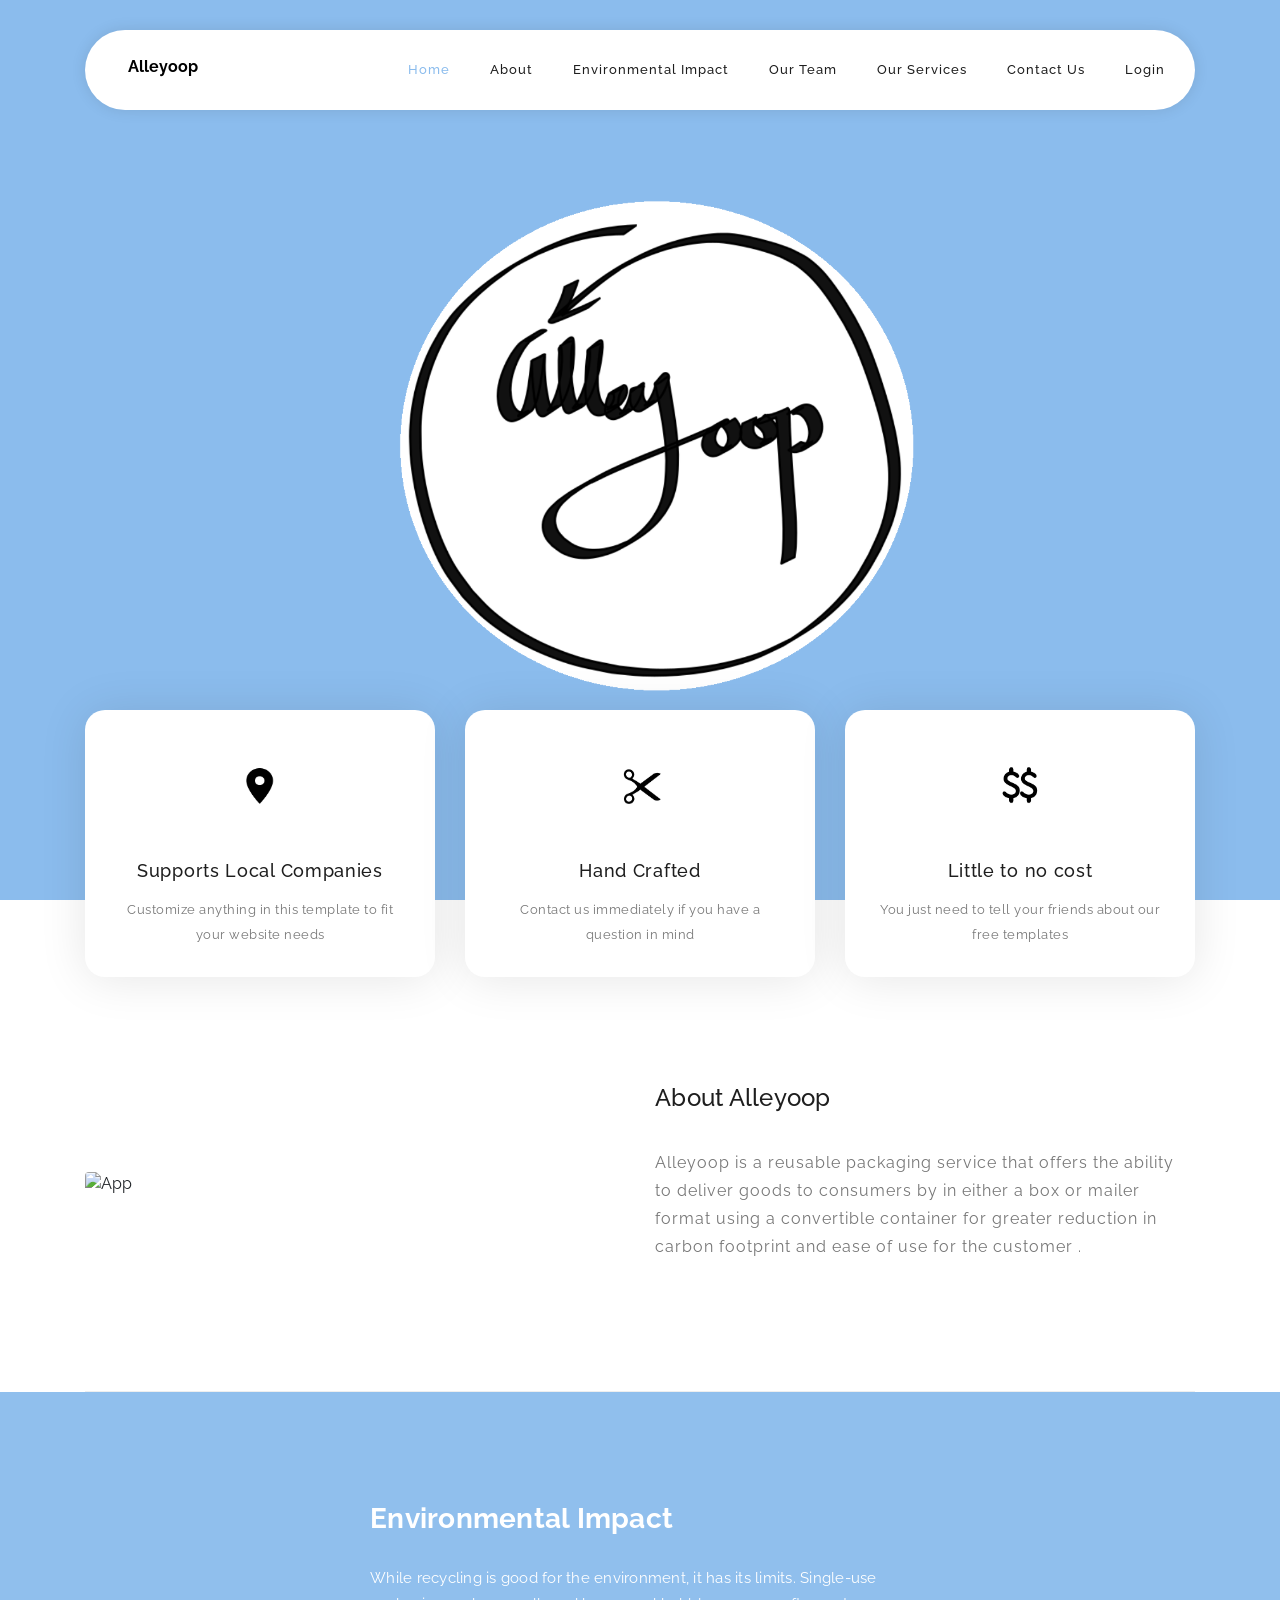
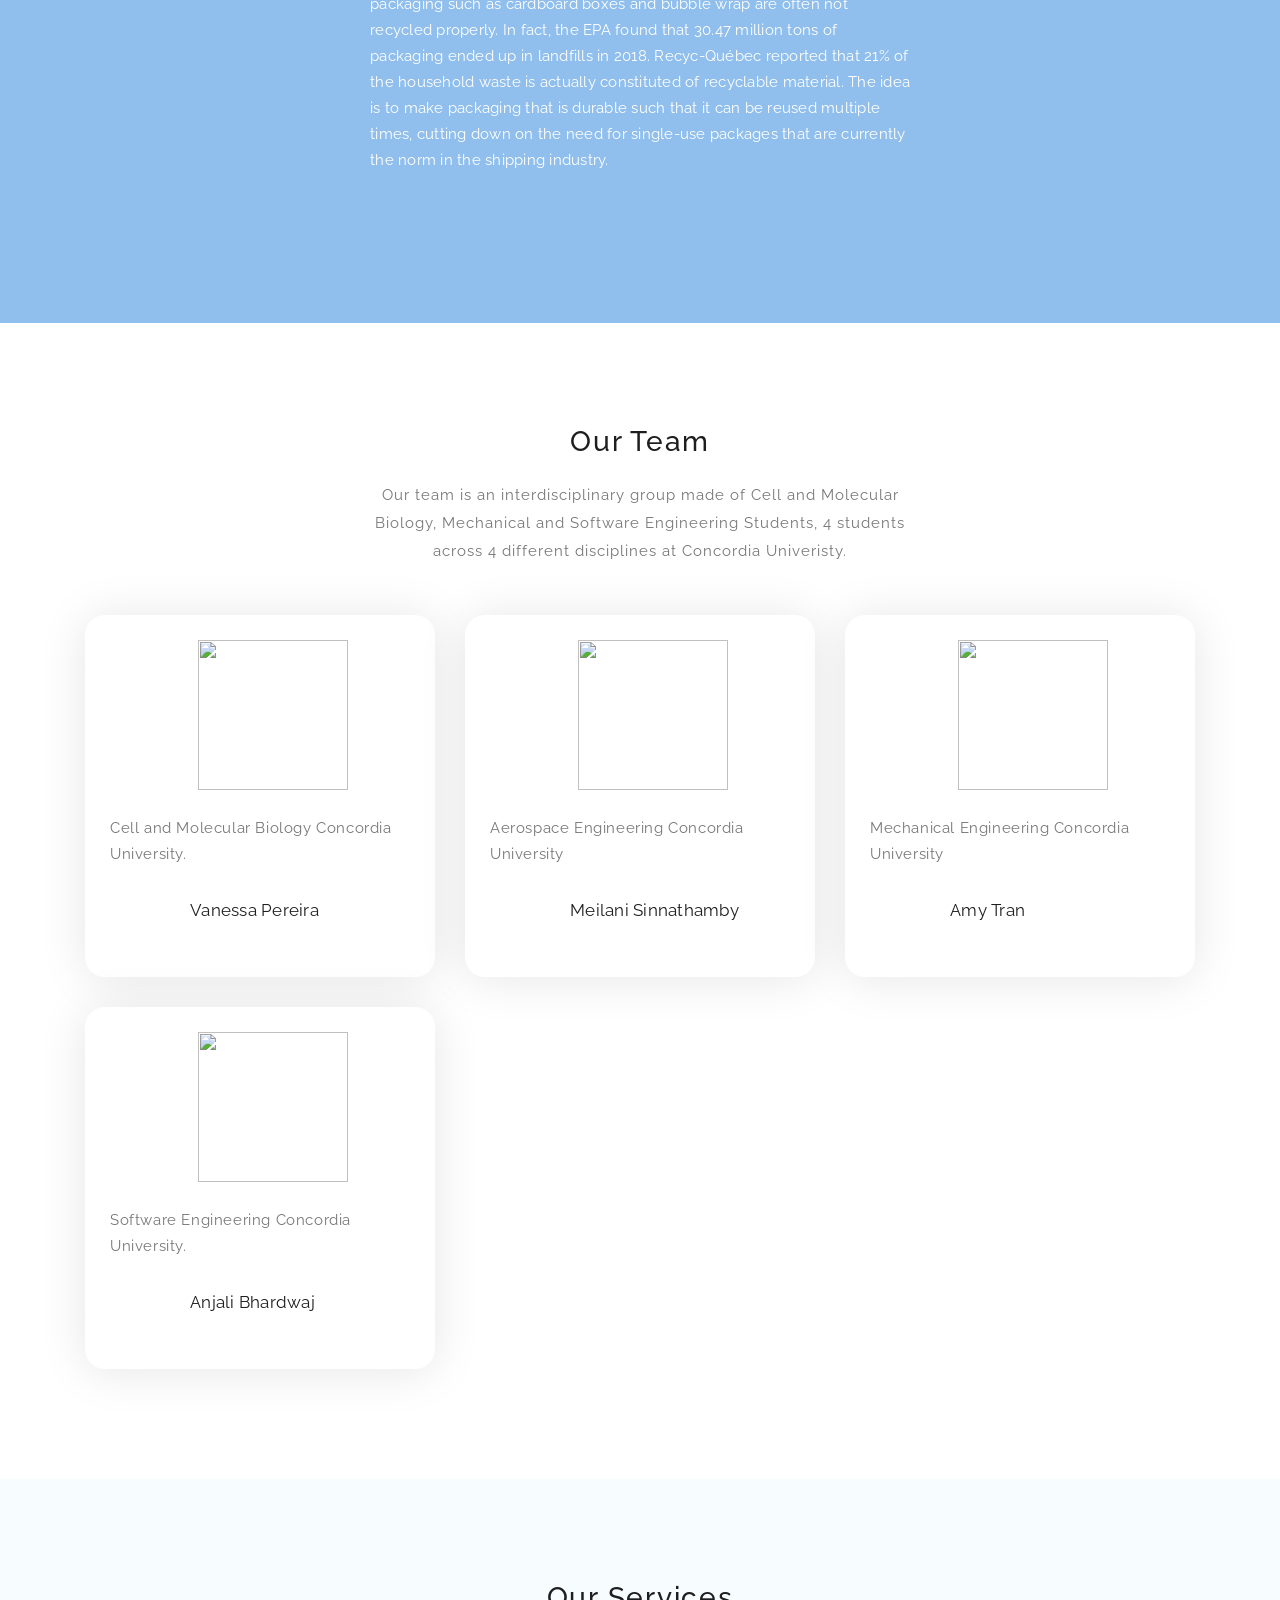
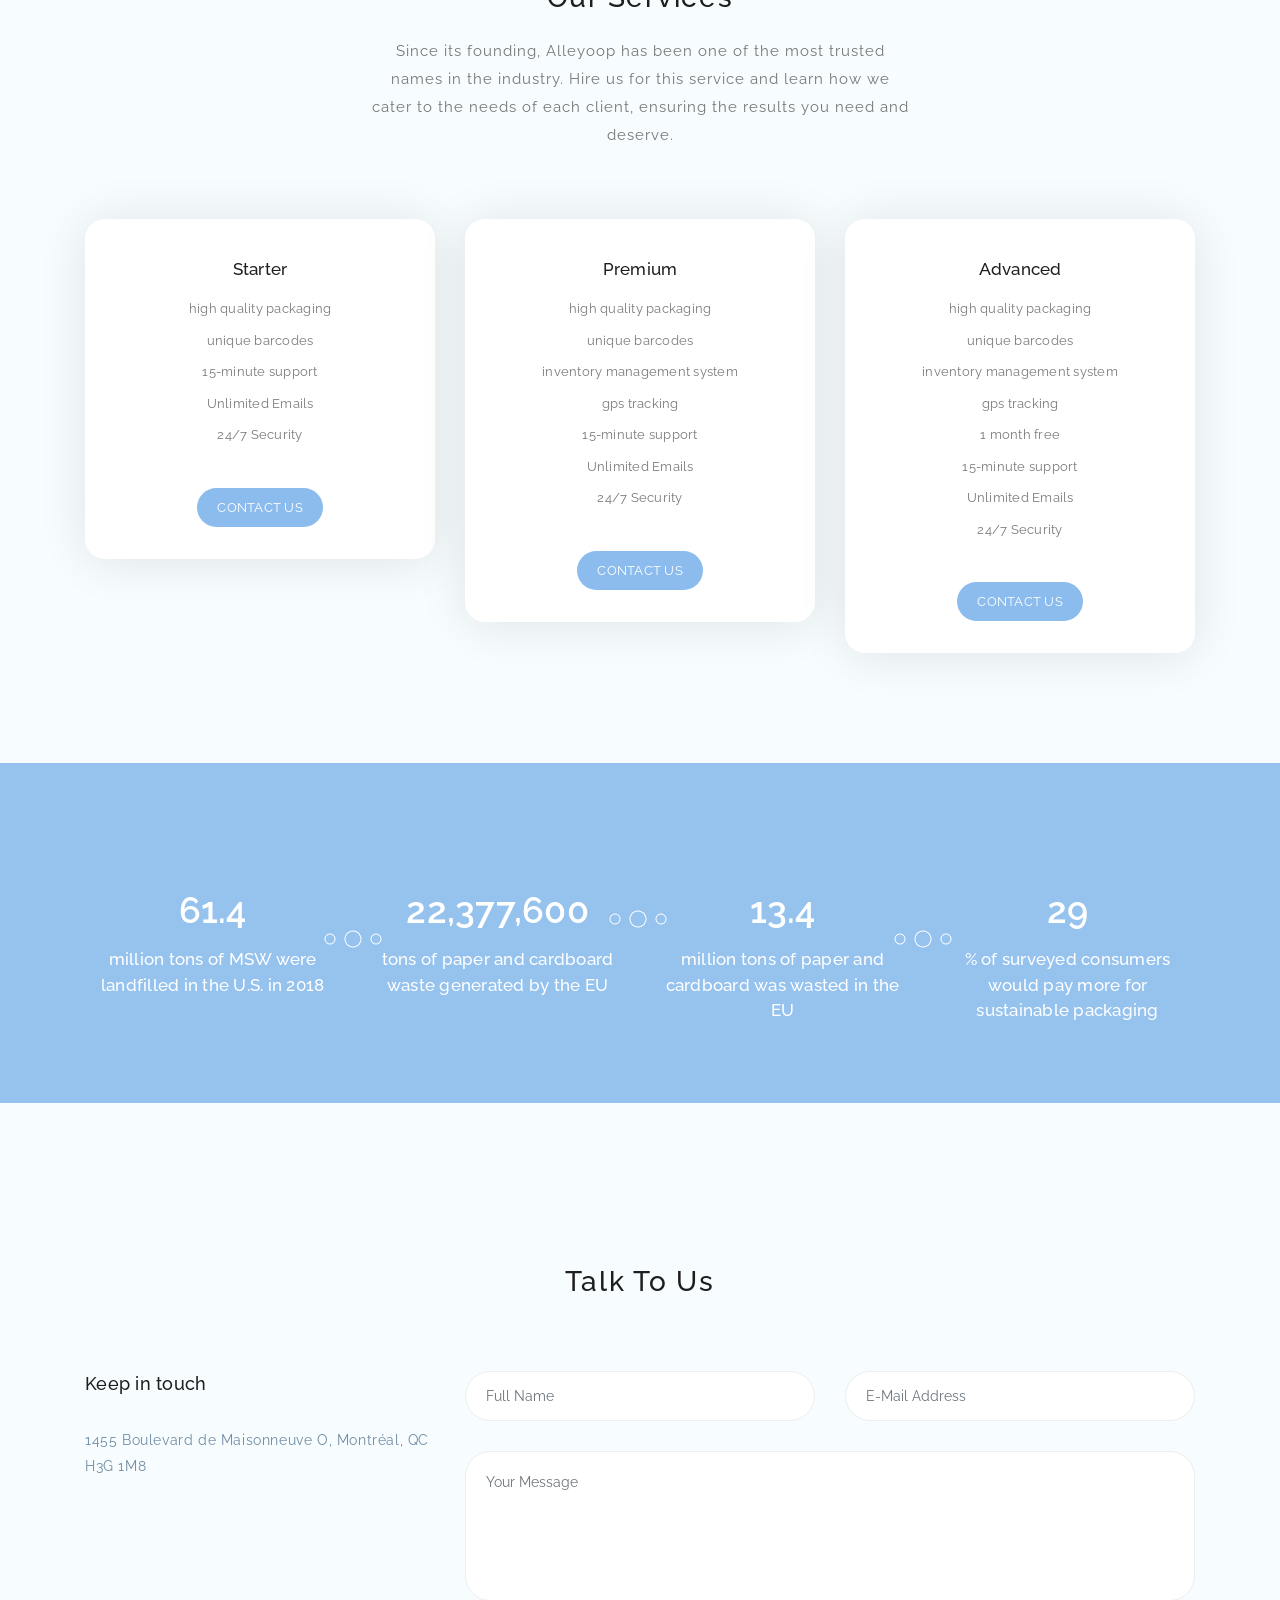
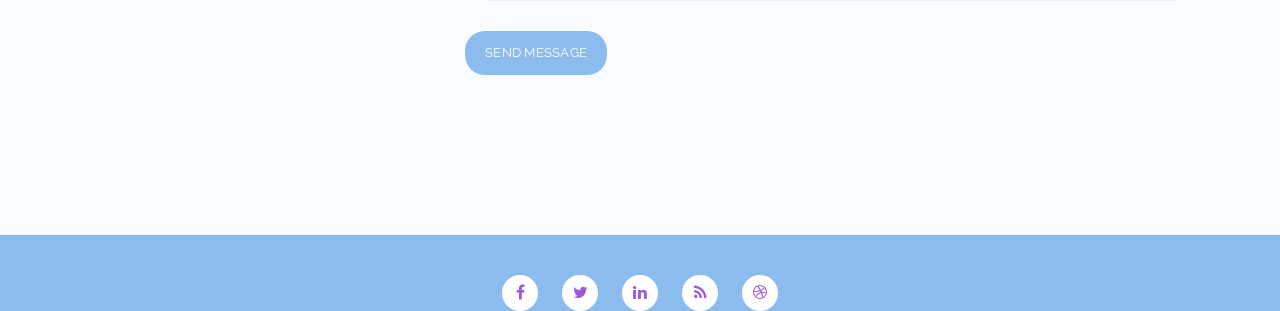
==== commit d1e5a3c0: "Update index.html" ====
--- a/index.html
+++ b/index.html
@@ -45,7 +45,7 @@
                     <nav class="main-nav">
                         <!-- ***** Logo Start ***** -->
                         <a href="#" class="logo">
-                            <!-- <img src="assets/images/logo.png"  width="50" 
+                            <!-- <img src="assets/images/logo.PNG"  width="50" 
                             height="50" /> -->
                             <p style="color:black">&ensp; <b>Alleyoop</b></p>
                         </a>
@@ -102,7 +102,7 @@
                         <div class="col-lg-4 col-md-6 col-sm-6 col-12" data-scroll-reveal="enter bottom move 50px over 0.6s after 0.2s">
                             <div class="features-small-item">
                                 <div class="icon">
-                                    <i><img src="assets/images/featured-item-01.png"  height="50" width="50" alt=""></i>
+                                    <i><img src="assets/images/featured-item-01.PNG"  height="50" width="50" alt=""></i>
                                 </div>
                                 <h5 class="features-title">Supports Local Companies</h5>
                                 <p>Customize anything in this template to fit your website needs</p>
@@ -114,7 +114,7 @@
                         <div class="col-lg-4 col-md-6 col-sm-6 col-12" data-scroll-reveal="enter bottom move 50px over 0.6s after 0.4s">
                             <div class="features-small-item">
                                 <div class="icon">
-                                    <i><img src="assets/images/featured-item-02.png" height="50" width="50" alt=""></i>
+                                    <i><img src="assets/images/featured-item-02.PNG" height="50" width="50" alt=""></i>
                                 </div>
                                 <h5 class="features-title">Hand Crafted</h5>
                                 <p>Contact us immediately if you have a question in mind</p>
@@ -126,7 +126,7 @@
                         <div class="col-lg-4 col-md-6 col-sm-6 col-12" data-scroll-reveal="enter bottom move 50px over 0.6s after 0.6s">
                             <div class="features-small-item">
                                 <div class="icon">
-                                    <i><img src="assets/images/featured-item-03.png" height="50" width="50" alt=""></i>
+                                    <i><img src="assets/images/featured-item-03.PNG" height="50" width="50" alt=""></i>
                                 </div>
                                 <h5 class="features-title">Little to no cost</h5>
                                 <p>You just need to tell your friends about our free templates</p>
@@ -215,7 +215,7 @@
                 <div class="col-lg-4 col-md-6 col-sm-12">
                     <div class="team-item">
                         <div class="team-content">
-                            <i><img width="150" height="150" src="assets/images/Vanessa.png" alt=""></i>
+                            <i><img width="150" height="150" src="assets/images/Vanessa.PNG" alt=""></i>
                             <p>Cell and Molecular Biology
                                  Concordia University.</p>
                             <div class="user-image">
@@ -233,7 +233,7 @@
                 <div class="col-lg-4 col-md-6 col-sm-12">
                     <div class="team-item">
                         <div class="team-content">
-                            <i><img width="150" height="150" src="assets/images/Meilani.png" alt=""></i>
+                            <i><img width="150" height="150" src="assets/images/Meilani.PNG" alt=""></i>
                             <p>Aerospace Engineering
                                 Concordia University</p>
                             <div class="user-image">
@@ -251,7 +251,7 @@
                 <div class="col-lg-4 col-md-6 col-sm-12">
                     <div class="team-item">
                         <div class="team-content">
-                            <i><img width="150" height="150" src="assets/images/Amy.png" alt=""></i>
+                            <i><img width="150" height="150" src="assets/images/Amy.PNG" alt=""></i>
                             <p>Mechanical Engineering
                                 Concordia University</p>
                             <div class="user-image">
@@ -268,7 +268,7 @@
                                <div class="col-lg-4 col-md-6 col-sm-12">
                                 <div class="team-item">
                                     <div class="team-content">
-                                        <i><img width="150" height="150" src="assets/images/Anjali.png" alt=""></i>
+                                        <i><img width="150" height="150" src="assets/images/Anjali.PNG" alt=""></i>
                                         <p>Software Engineering
                                             Concordia University.</p>
                                         <div class="user-image">
@@ -523,4 +523,4 @@
     <script src="assets/js/custom.js"></script>
 
   </body>
-</html>+</html>
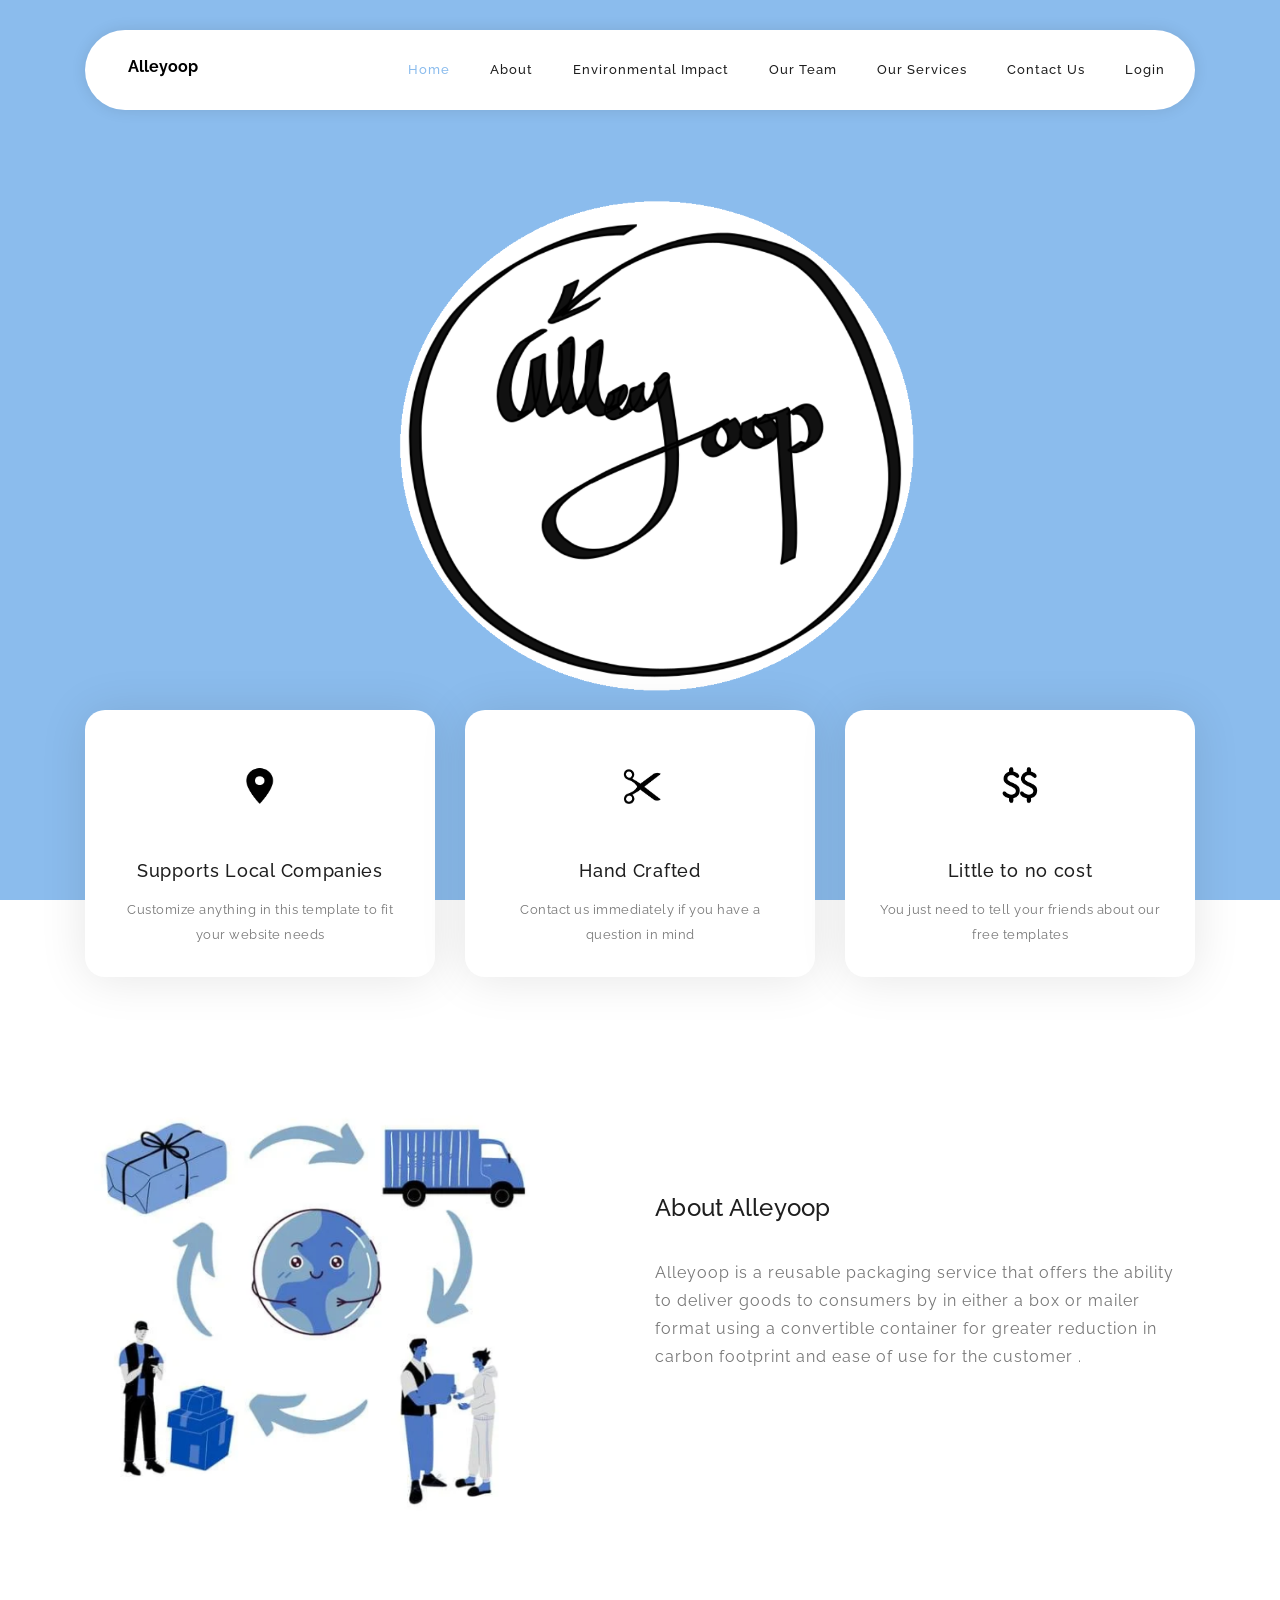
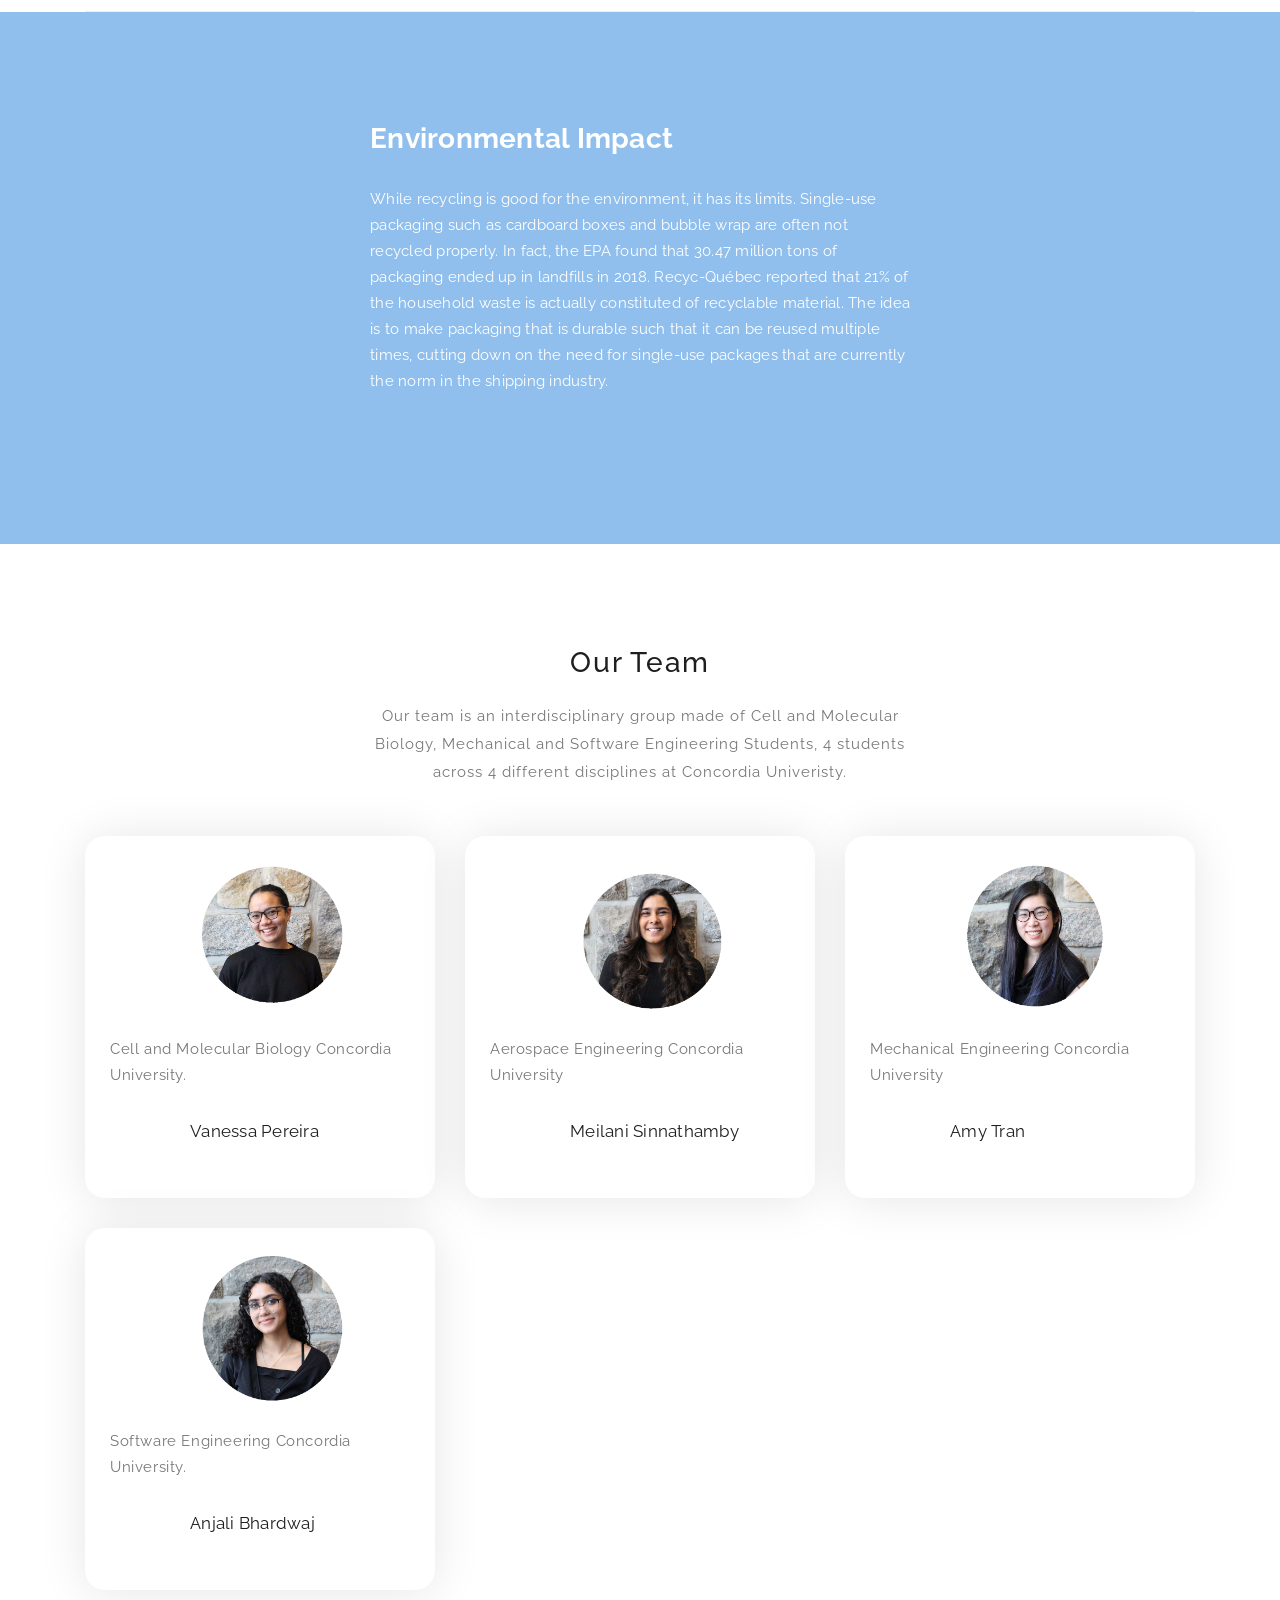
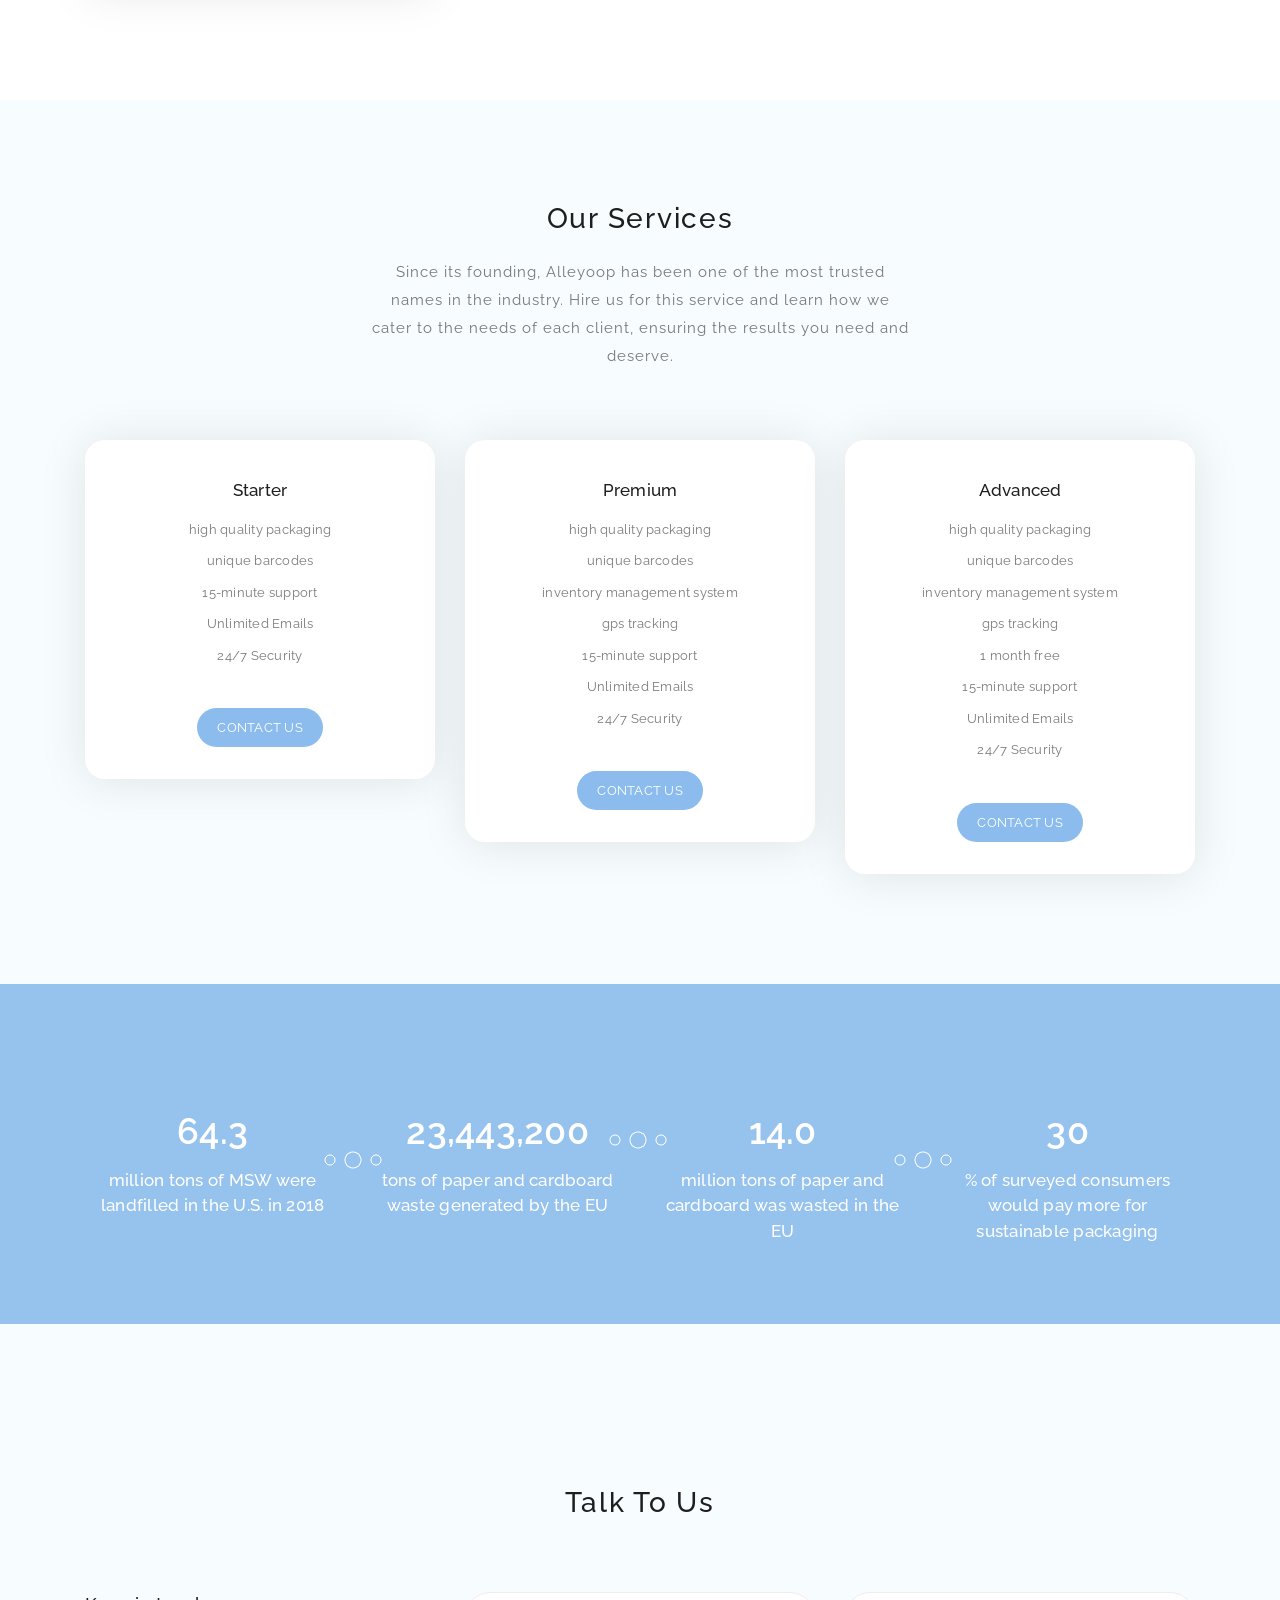
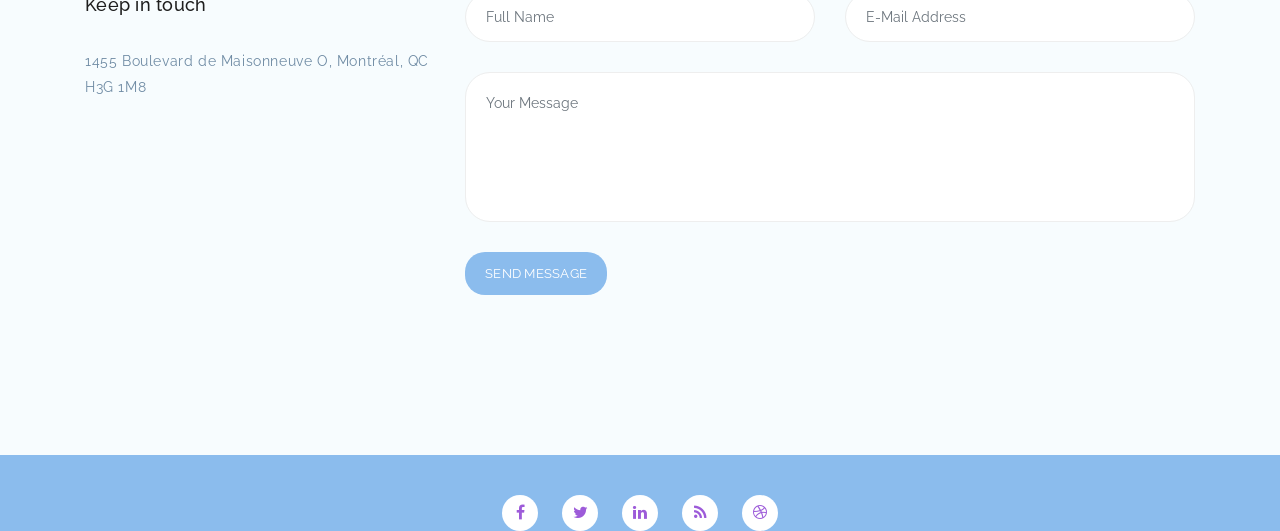
==== commit d5801b6c: "Update index.html" ====
--- a/index.html
+++ b/index.html
@@ -145,7 +145,7 @@
         <div class="container">
             <div class="row">
                 <div class="col-lg-5 col-md-12 col-sm-12 align-self-center" data-scroll-reveal="enter left move 30px over 0.6s after 0.4s">
-                    <img src="assets/images/left-image.png" class="rounded img-fluid d-block mx-auto" alt="App">
+                    <img src="assets/images/left-image.PNG" class="rounded img-fluid d-block mx-auto" alt="App">
                 </div>
                 <div class="col-lg-1"></div>
                 <div class="col-lg-6 col-md-12 col-sm-12 align-self-center mobile-top-fix">
@@ -215,7 +215,7 @@
                 <div class="col-lg-4 col-md-6 col-sm-12">
                     <div class="team-item">
                         <div class="team-content">
-                            <i><img width="150" height="150" src="assets/images/Vanessa.PNG" alt=""></i>
+                            <i><img width="150" height="150" src="assets/images/vanessa.png" alt=""></i>
                             <p>Cell and Molecular Biology
                                  Concordia University.</p>
                             <div class="user-image">
@@ -233,7 +233,7 @@
                 <div class="col-lg-4 col-md-6 col-sm-12">
                     <div class="team-item">
                         <div class="team-content">
-                            <i><img width="150" height="150" src="assets/images/Meilani.PNG" alt=""></i>
+                            <i><img width="150" height="150" src="assets/images/meilani.png" alt=""></i>
                             <p>Aerospace Engineering
                                 Concordia University</p>
                             <div class="user-image">
@@ -251,7 +251,7 @@
                 <div class="col-lg-4 col-md-6 col-sm-12">
                     <div class="team-item">
                         <div class="team-content">
-                            <i><img width="150" height="150" src="assets/images/Amy.PNG" alt=""></i>
+                            <i><img width="150" height="150" src="assets/images/amy.png" alt=""></i>
                             <p>Mechanical Engineering
                                 Concordia University</p>
                             <div class="user-image">
@@ -268,7 +268,7 @@
                                <div class="col-lg-4 col-md-6 col-sm-12">
                                 <div class="team-item">
                                     <div class="team-content">
-                                        <i><img width="150" height="150" src="assets/images/Anjali.PNG" alt=""></i>
+                                        <i><img width="150" height="150" src="assets/images/anjali.png" alt=""></i>
                                         <p>Software Engineering
                                             Concordia University.</p>
                                         <div class="user-image">
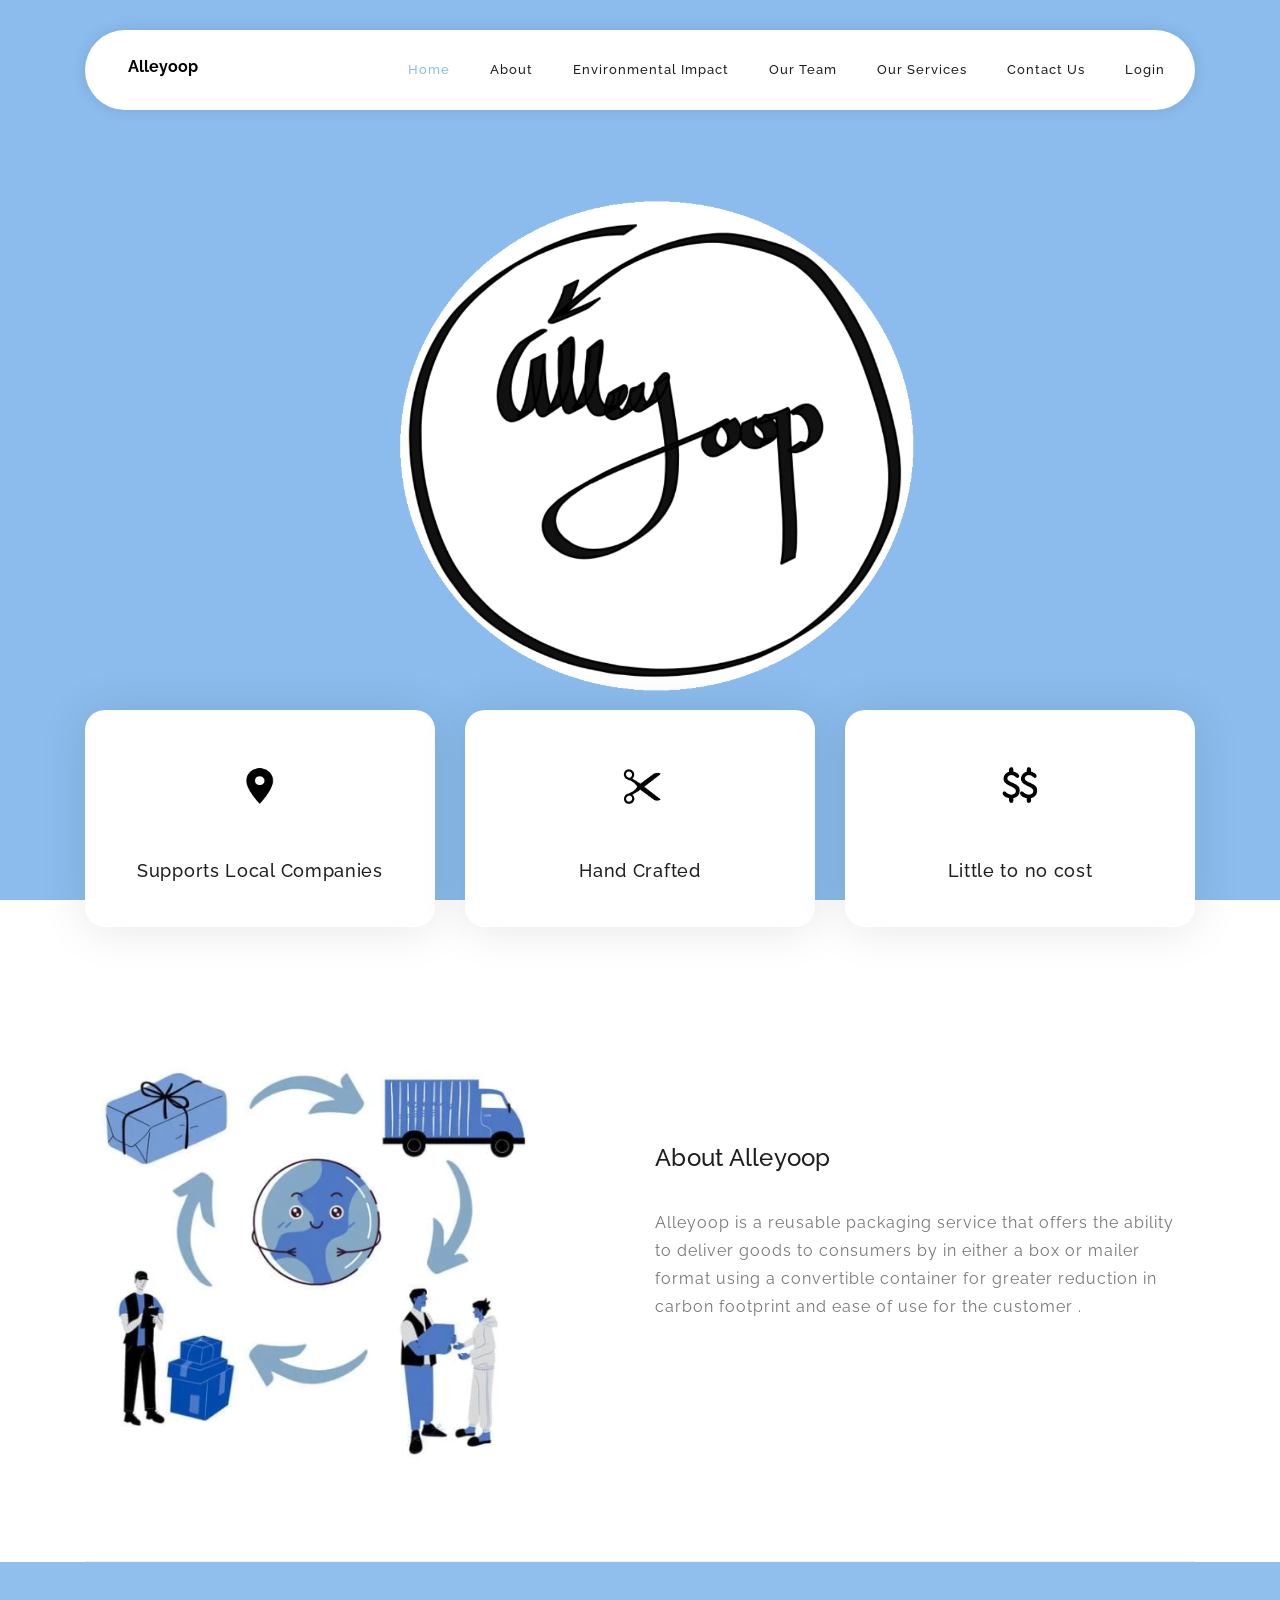
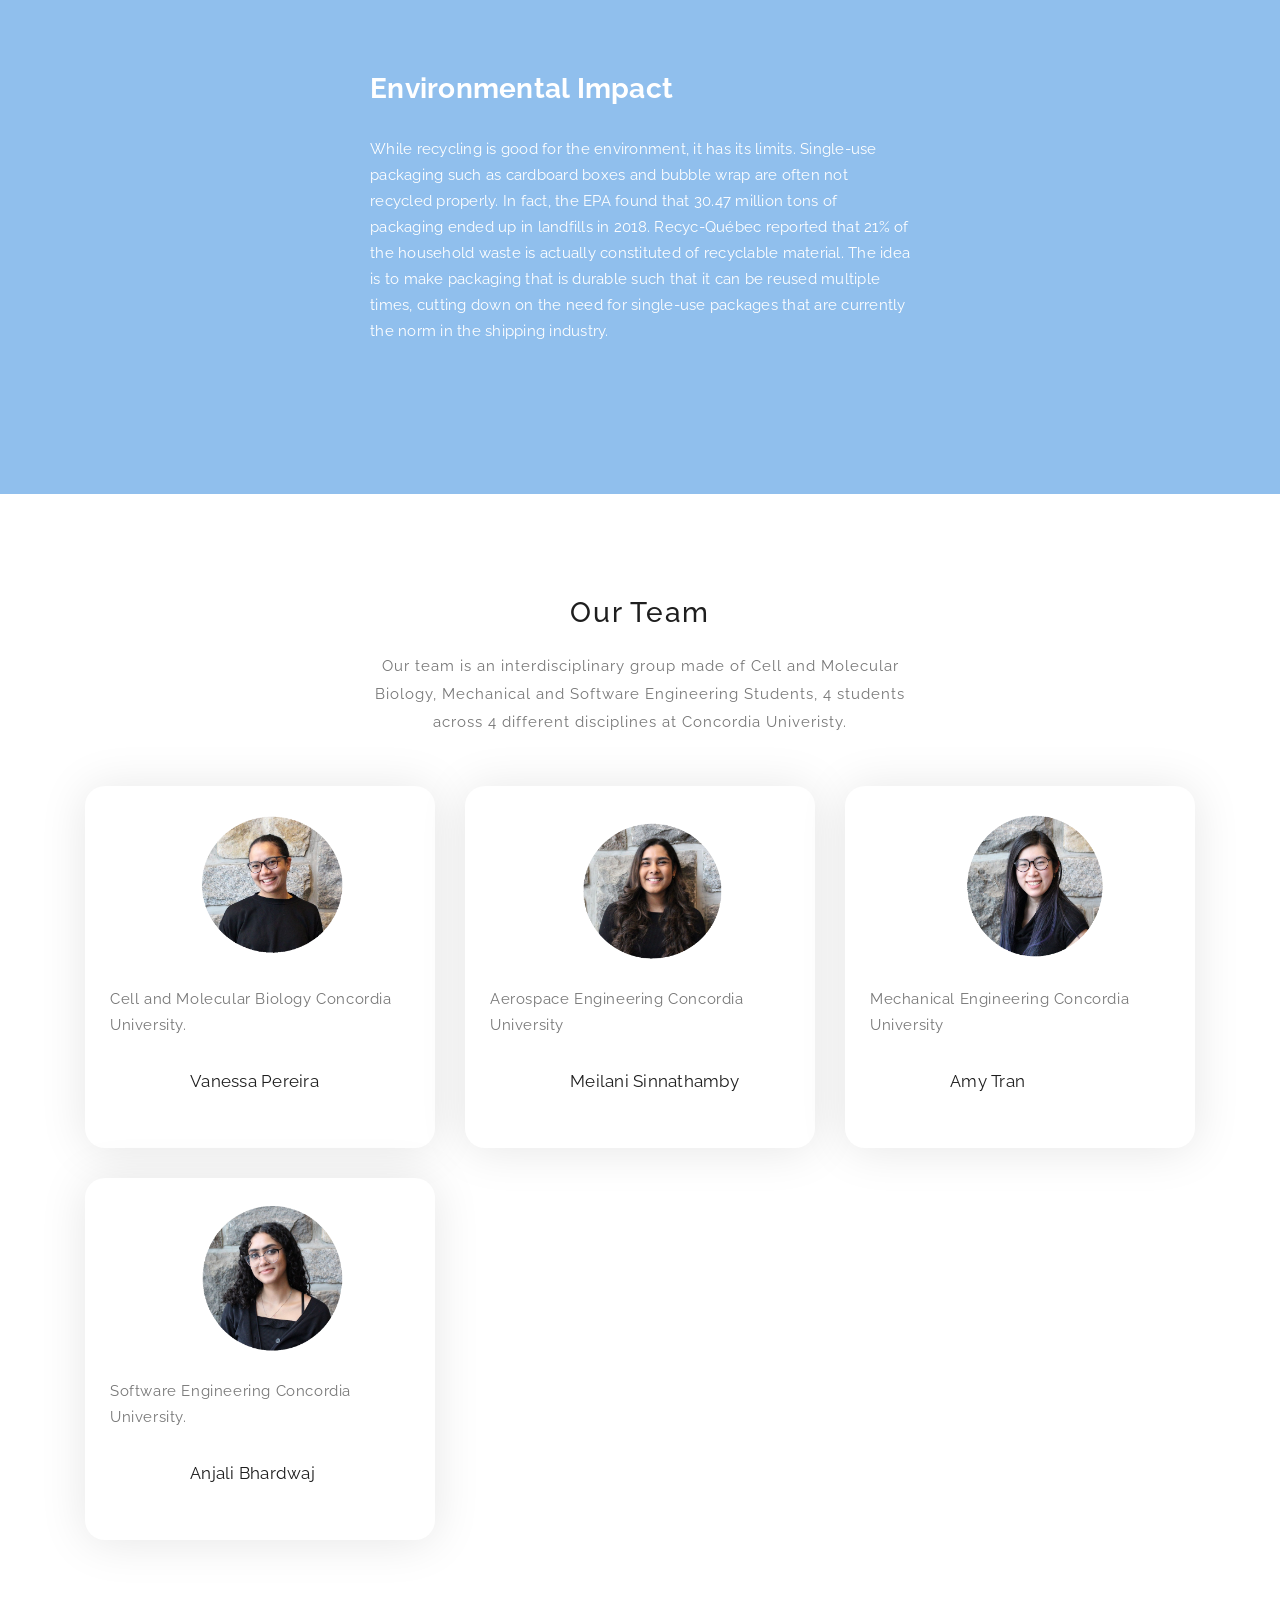
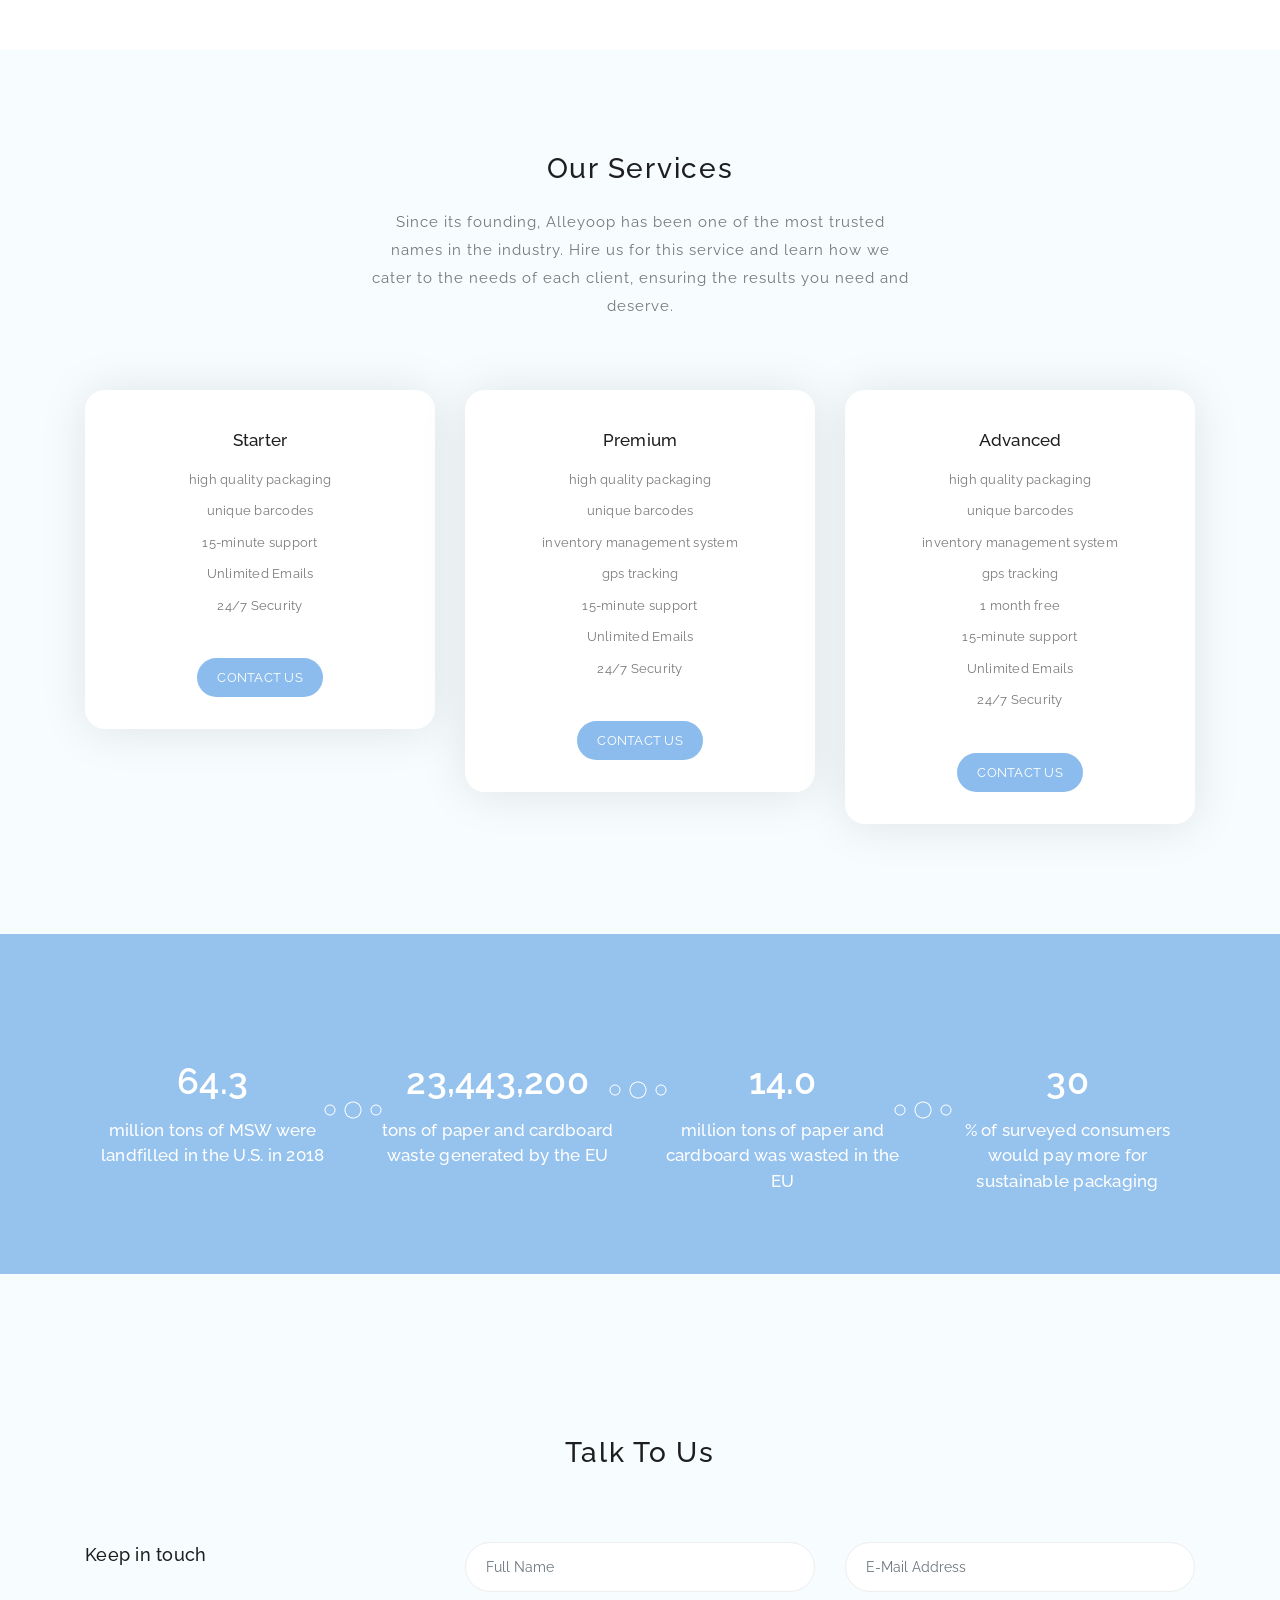
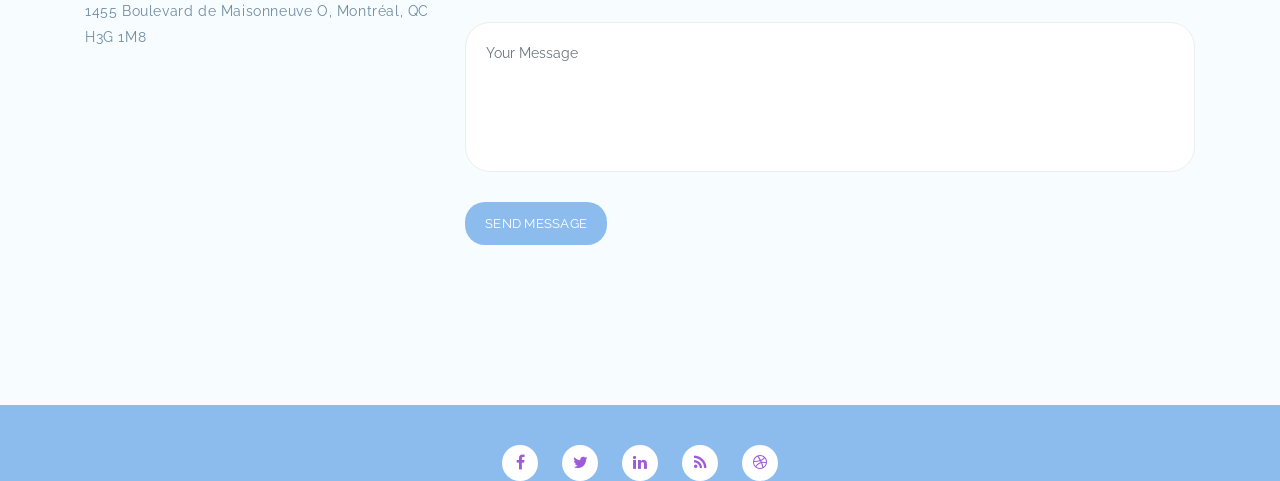
==== commit 8f8359c6: "Update index.html" ====
--- a/index.html
+++ b/index.html
@@ -105,7 +105,7 @@
                                     <i><img src="assets/images/featured-item-01.PNG"  height="50" width="50" alt=""></i>
                                 </div>
                                 <h5 class="features-title">Supports Local Companies</h5>
-                                <p>Customize anything in this template to fit your website needs</p>
+                                <p></p>
                             </div>
                         </div>
                         <!-- ***** Features Small Item End ***** -->
@@ -117,7 +117,7 @@
                                     <i><img src="assets/images/featured-item-02.PNG" height="50" width="50" alt=""></i>
                                 </div>
                                 <h5 class="features-title">Hand Crafted</h5>
-                                <p>Contact us immediately if you have a question in mind</p>
+                                <p></p>
                             </div>
                         </div>
                         <!-- ***** Features Small Item End ***** -->
@@ -129,7 +129,7 @@
                                     <i><img src="assets/images/featured-item-03.PNG" height="50" width="50" alt=""></i>
                                 </div>
                                 <h5 class="features-title">Little to no cost</h5>
-                                <p>You just need to tell your friends about our free templates</p>
+                                <p></p>
                             </div>
                         </div>
                         <!-- ***** Features Small Item End ***** -->
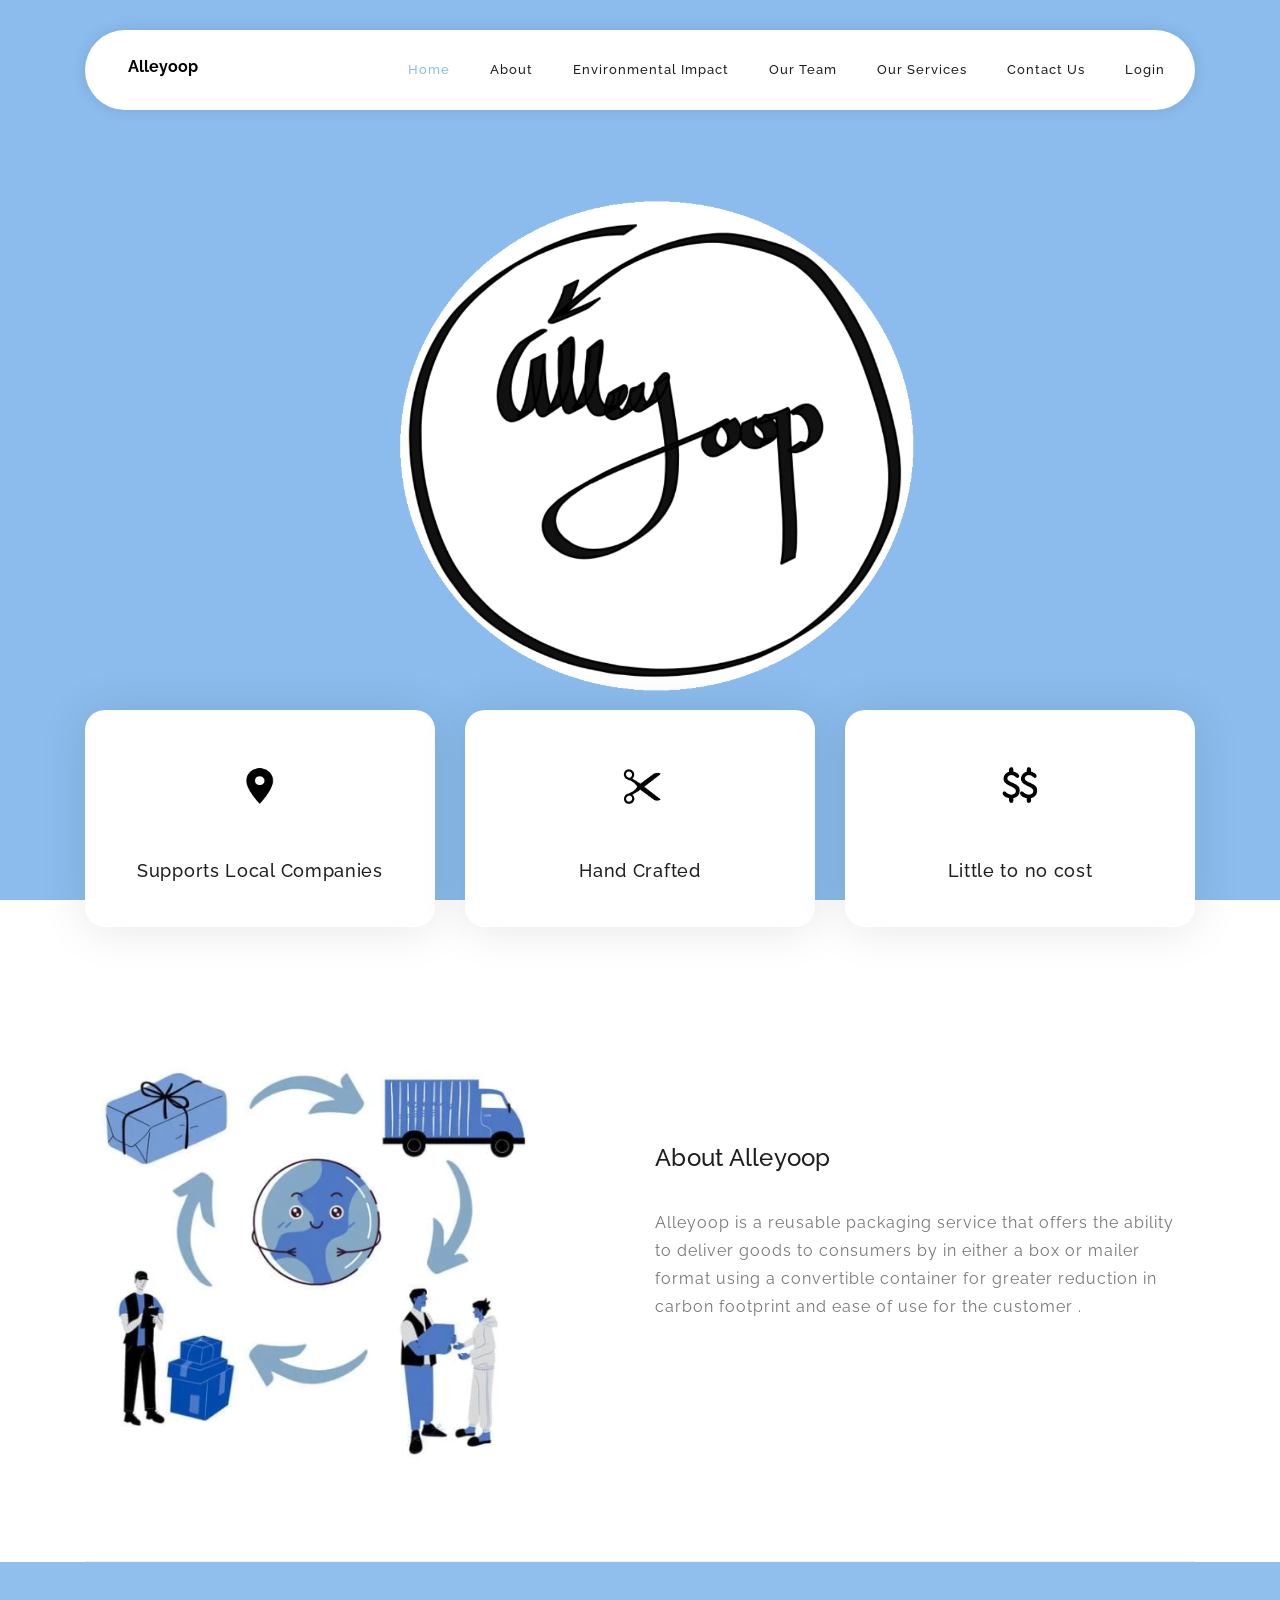
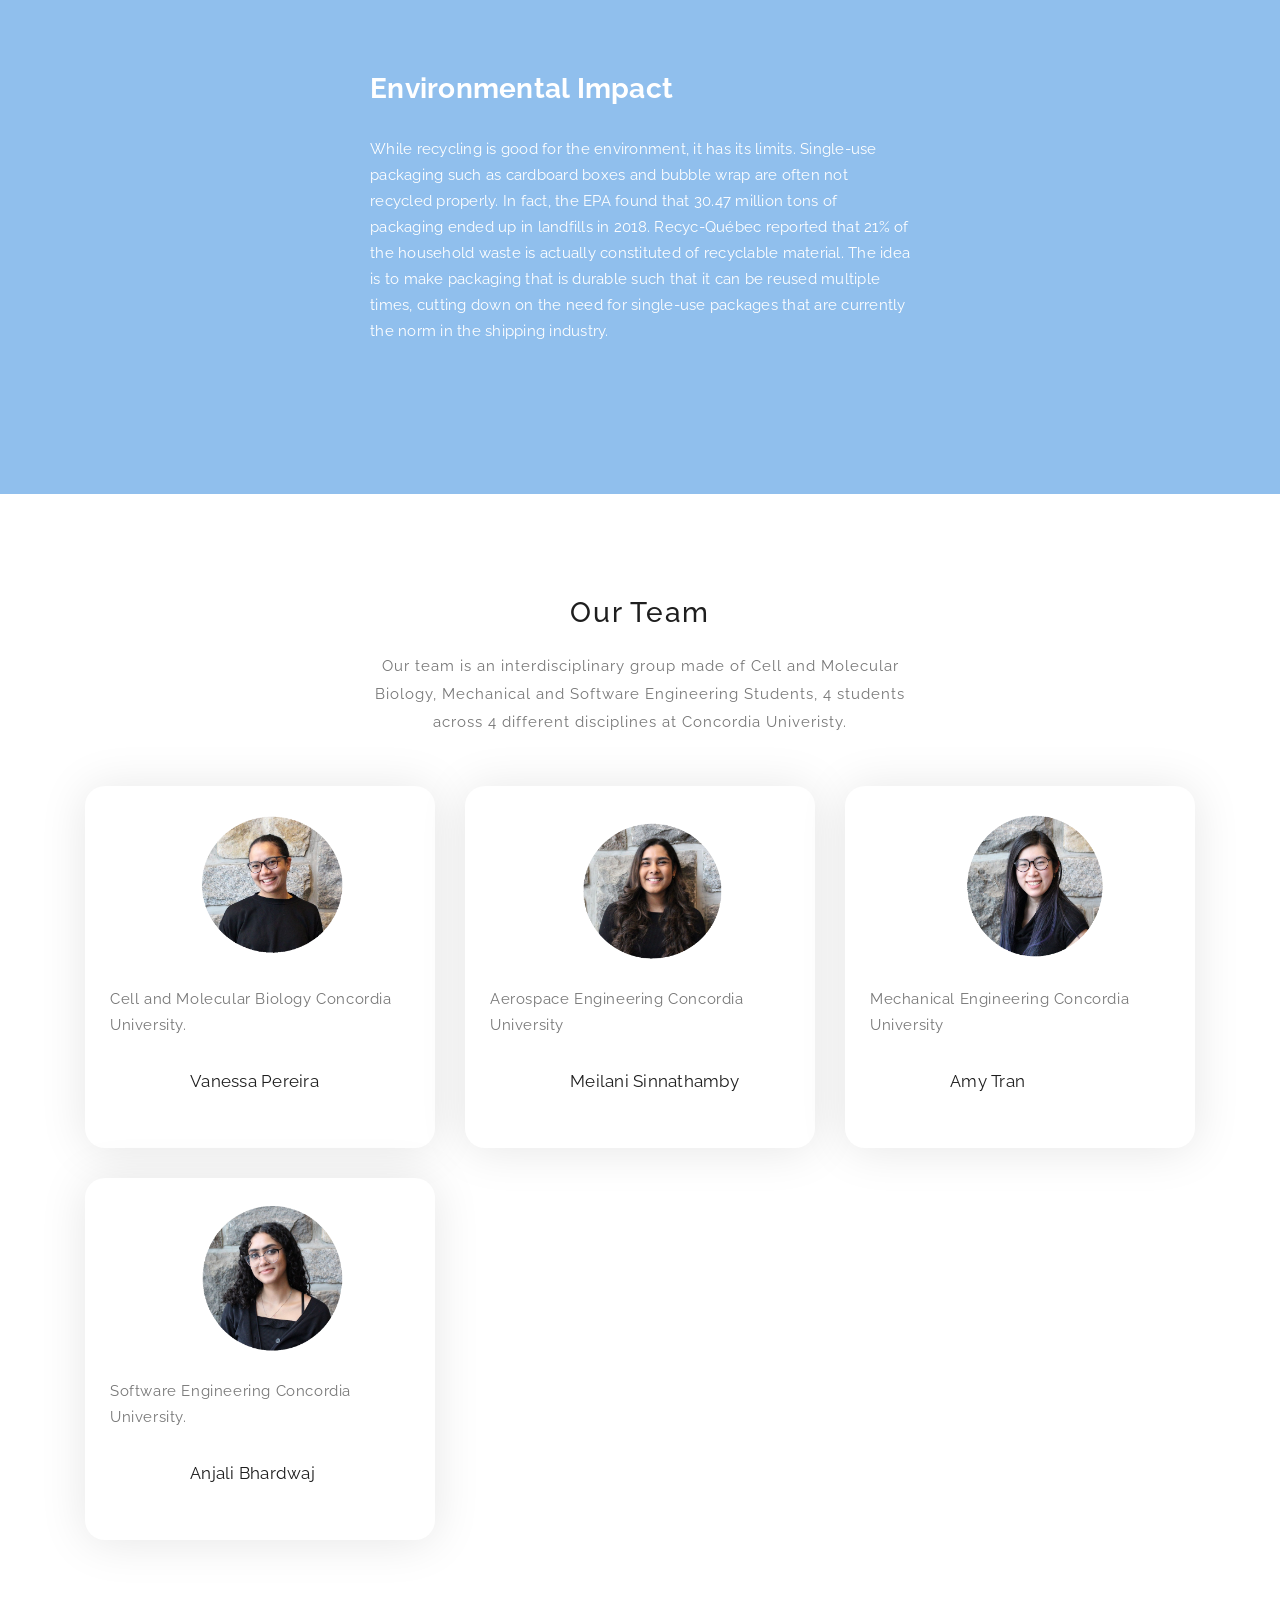
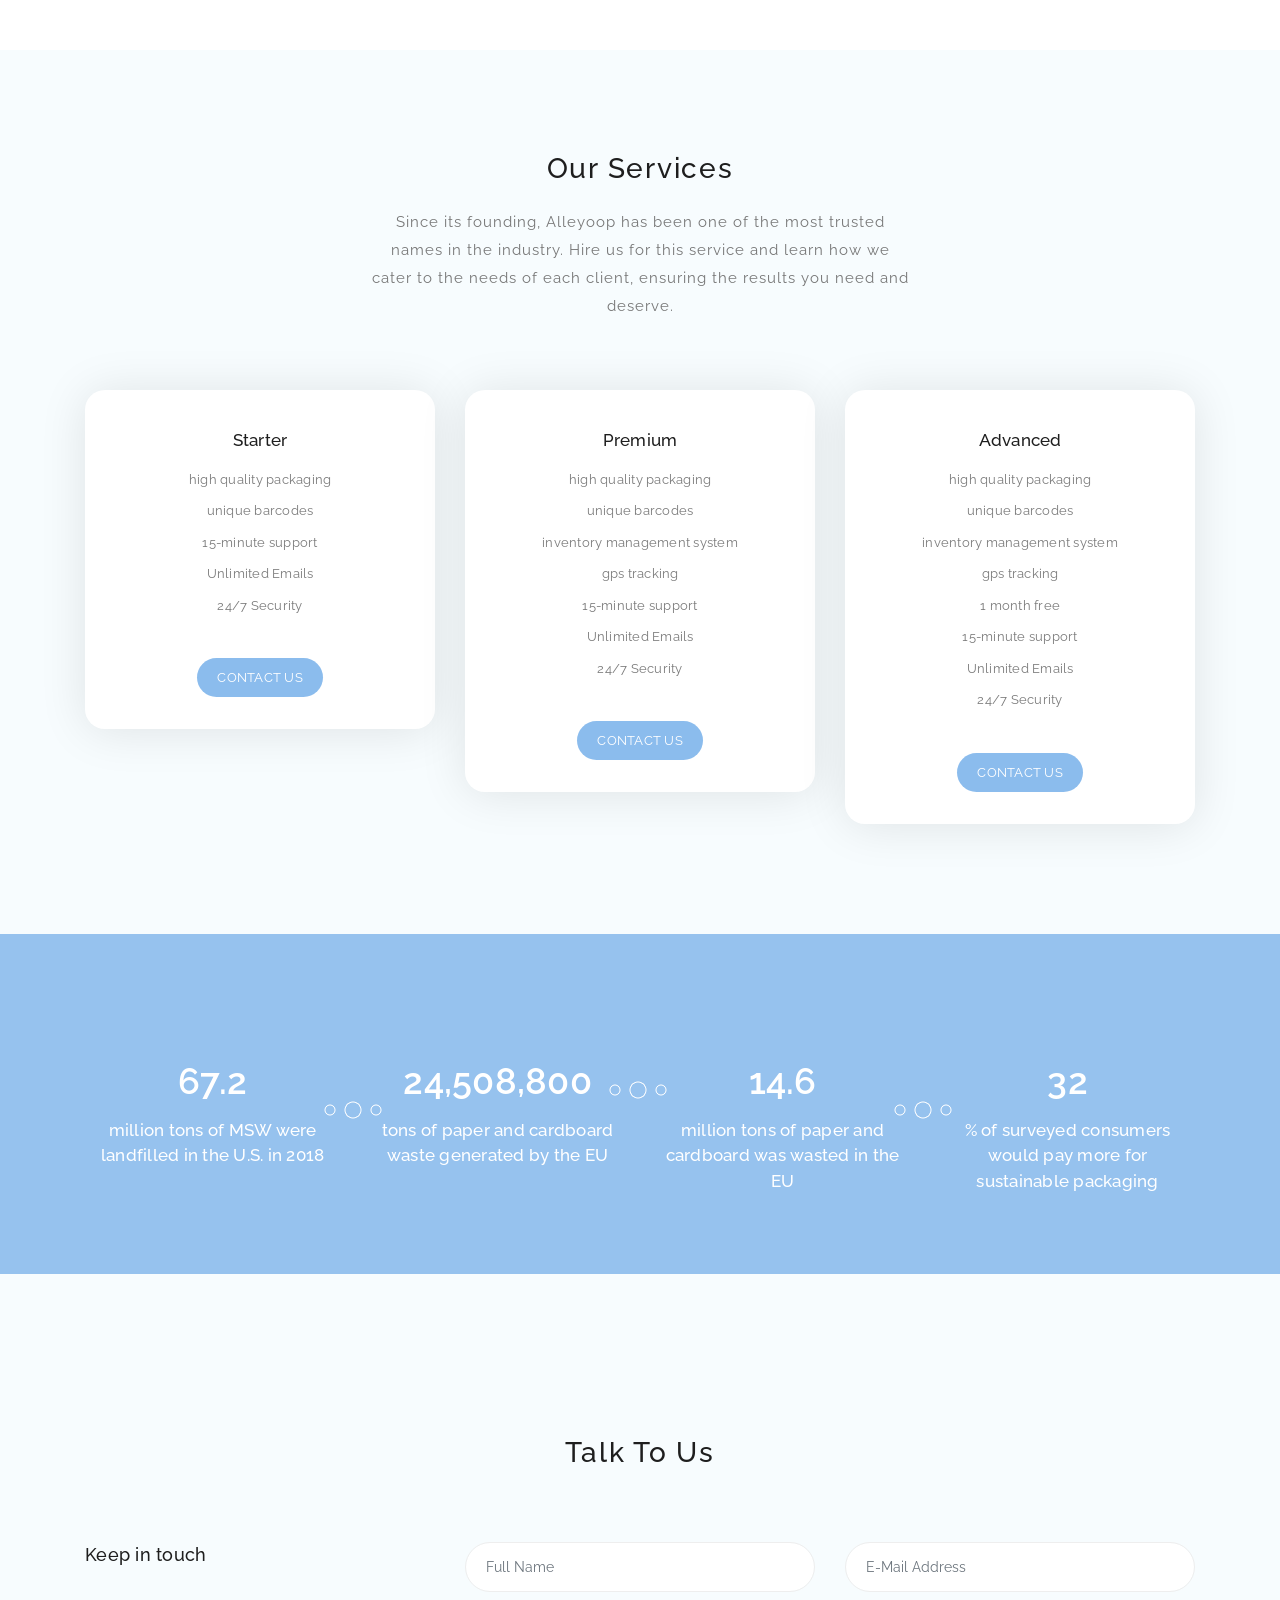
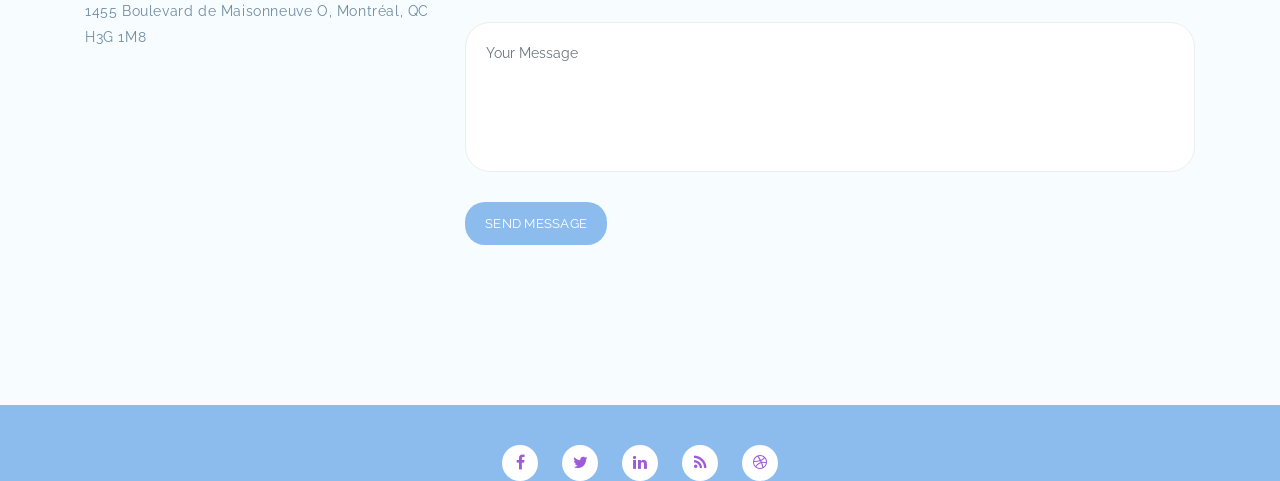
==== commit 38f450c1: "Update index.html" ====
--- a/index.html
+++ b/index.html
@@ -58,7 +58,7 @@
                             <li><a href="#testimonials"> Our Team</a></li>
                             <li><a href="#pricing-plans">Our Services</a></li>
                             <li><a href="#contact-us">Contact Us</a></li>
-                            <li><a href="/templatemo_535_softy_pinko/templatemo_535_softy_pinko/InventorySystem_PHP/InventorySystem_PHP/">Login</a></li>
+                            <li><a href="/InventorySystem_PHP/InventorySystem_PHP/">Login</a></li>
                         </ul>
                         <a class='menu-trigger'>
                             <span>Menu</span>
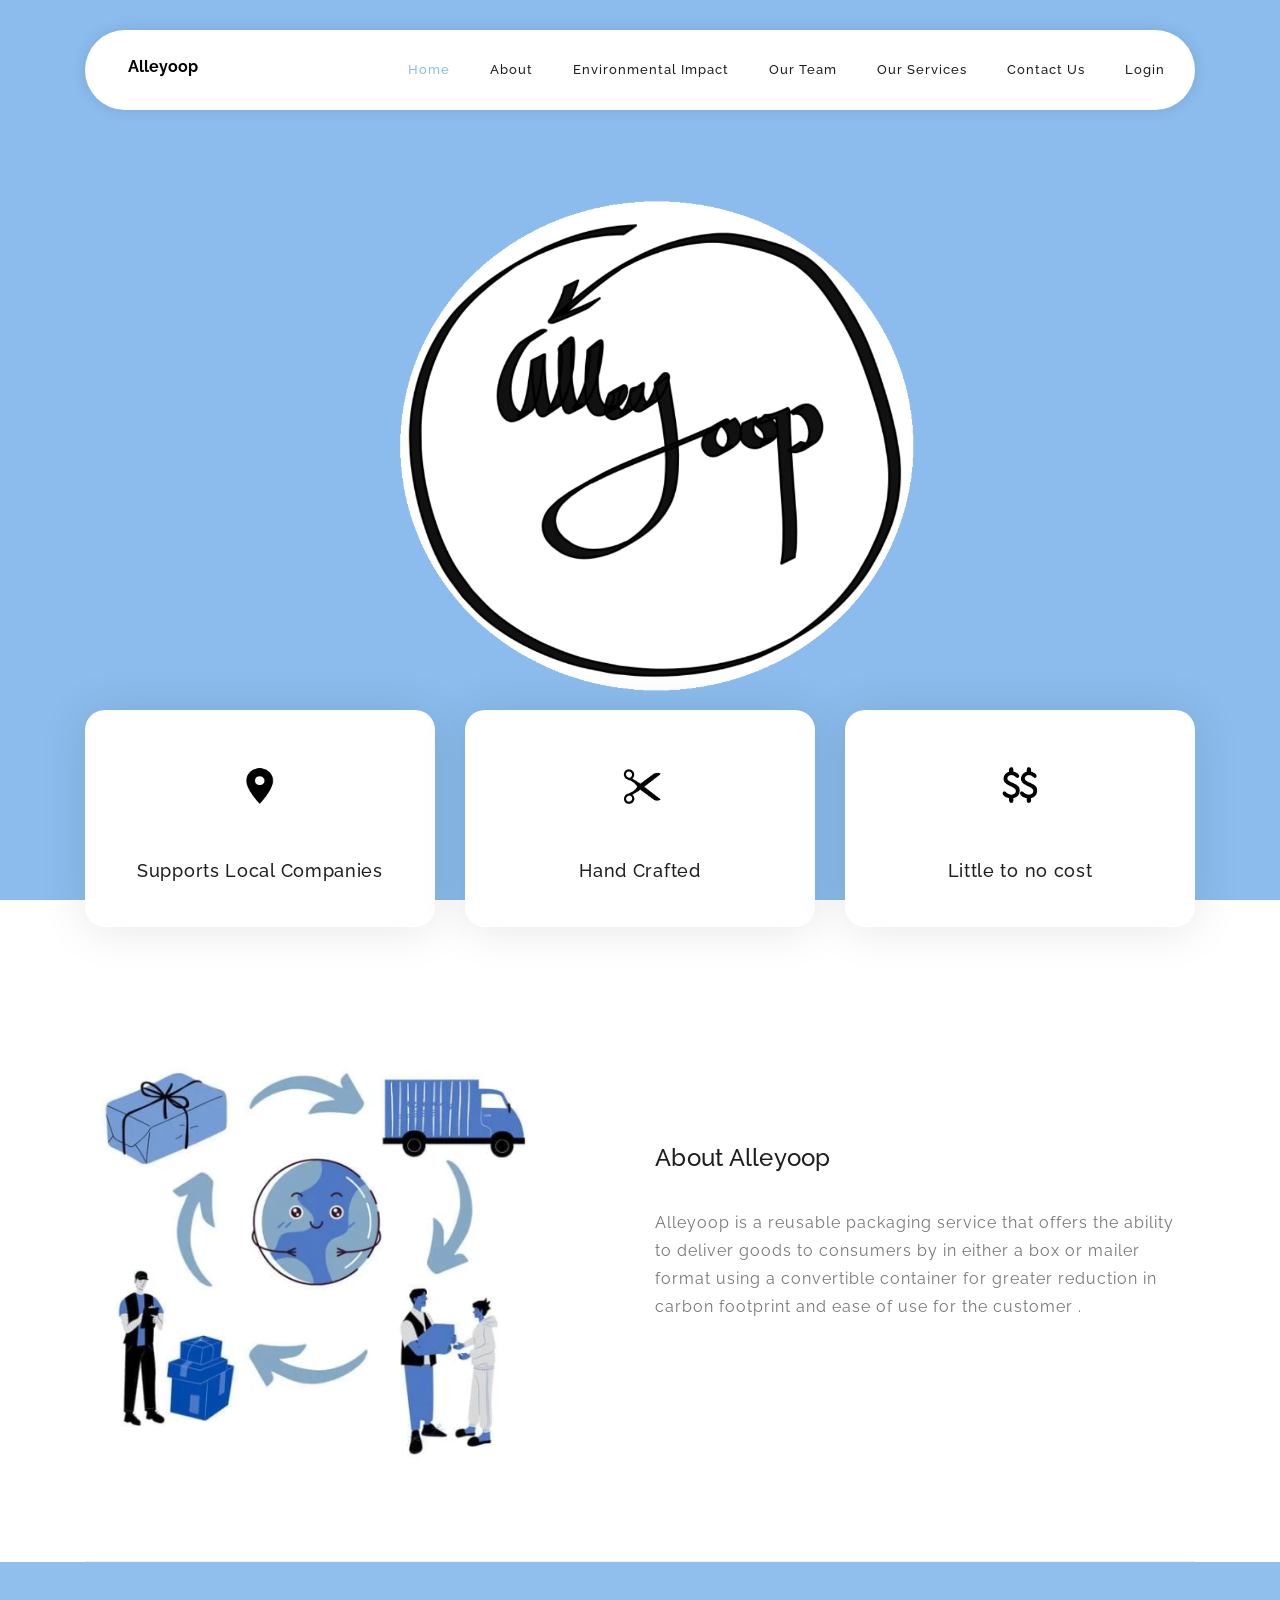
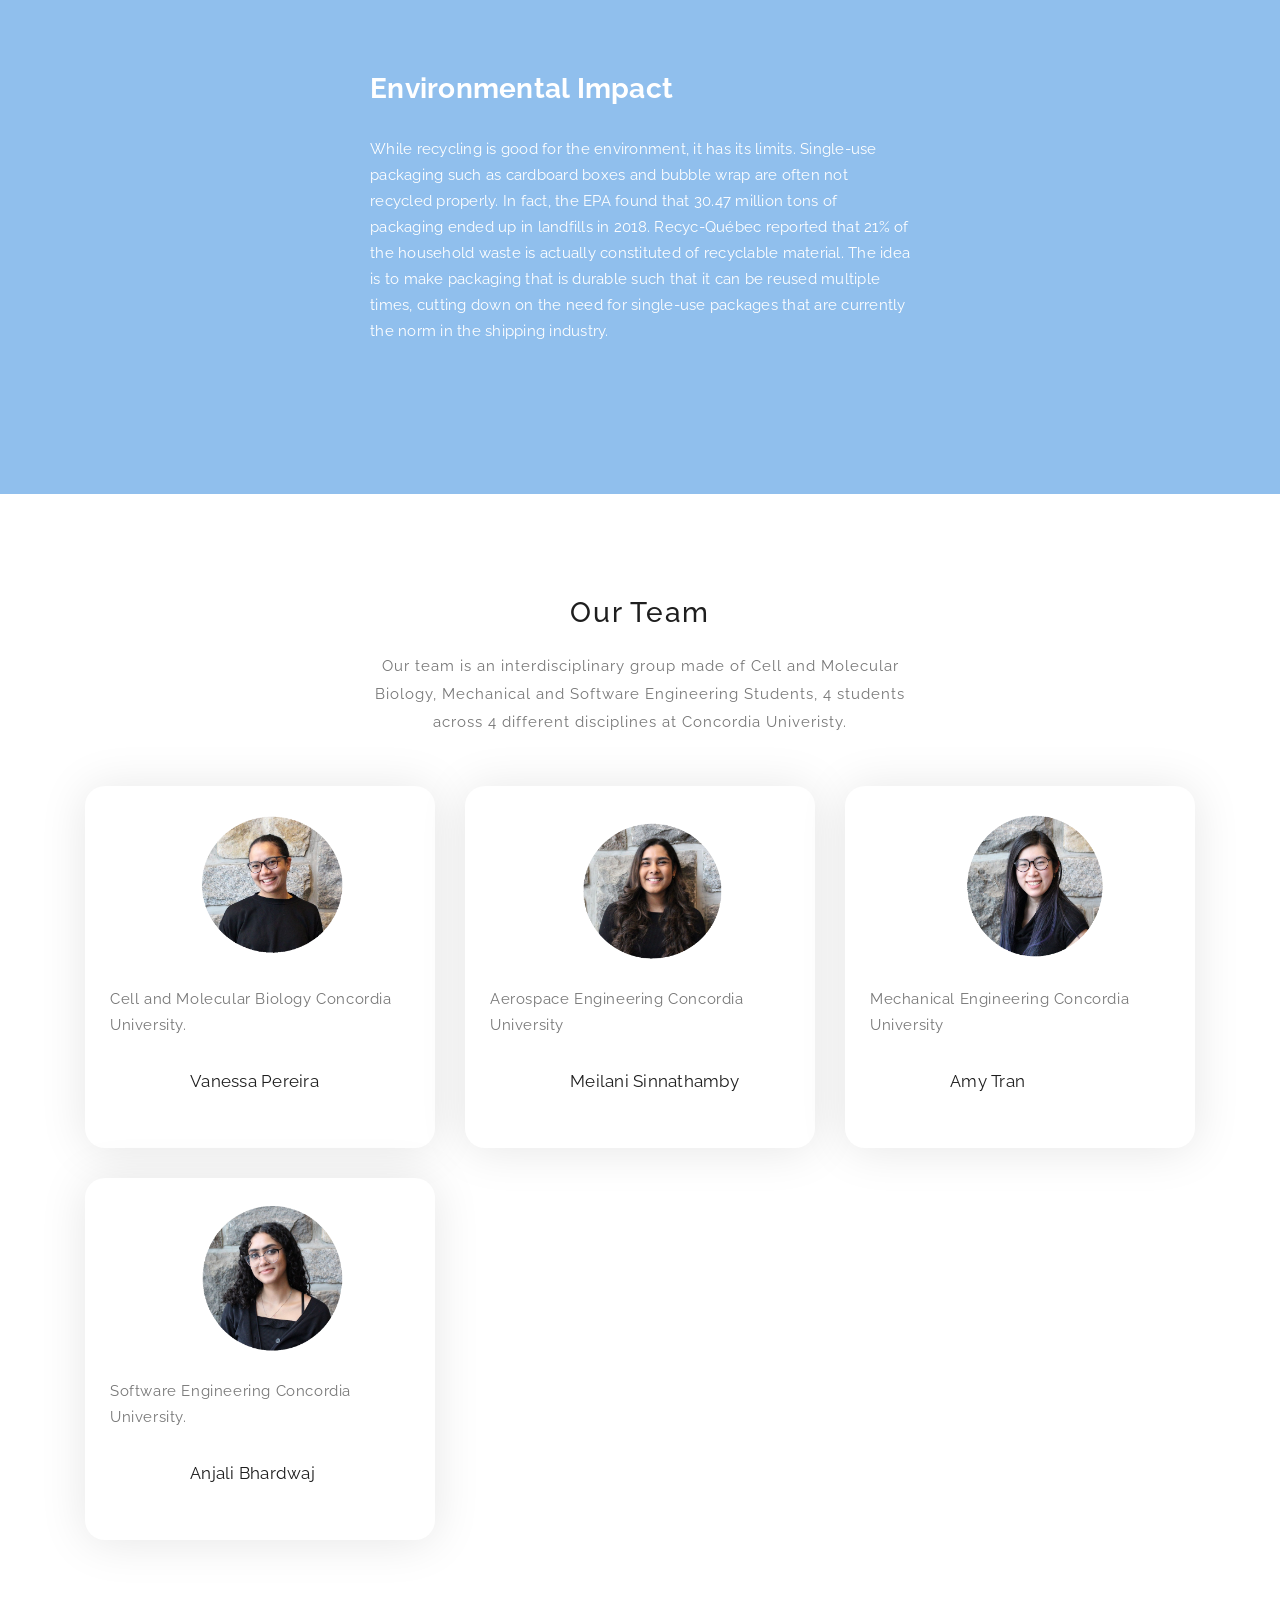
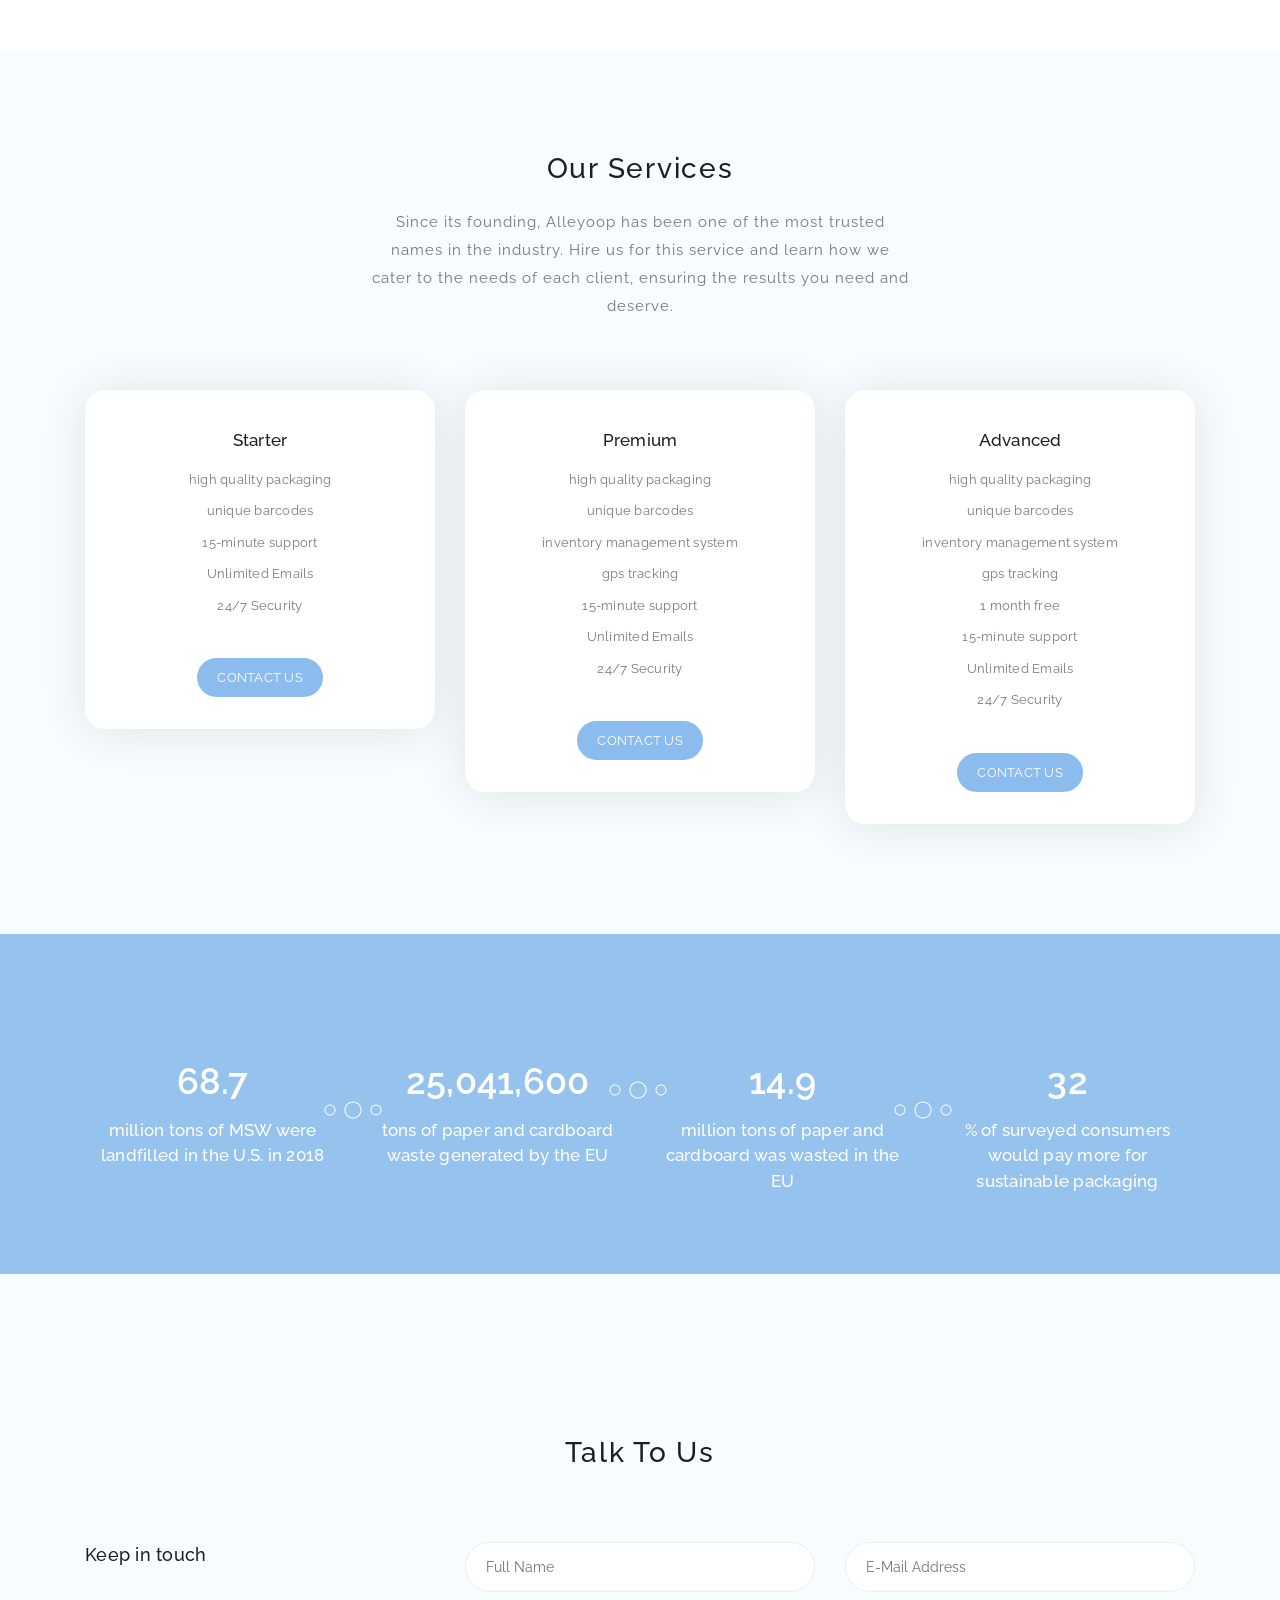
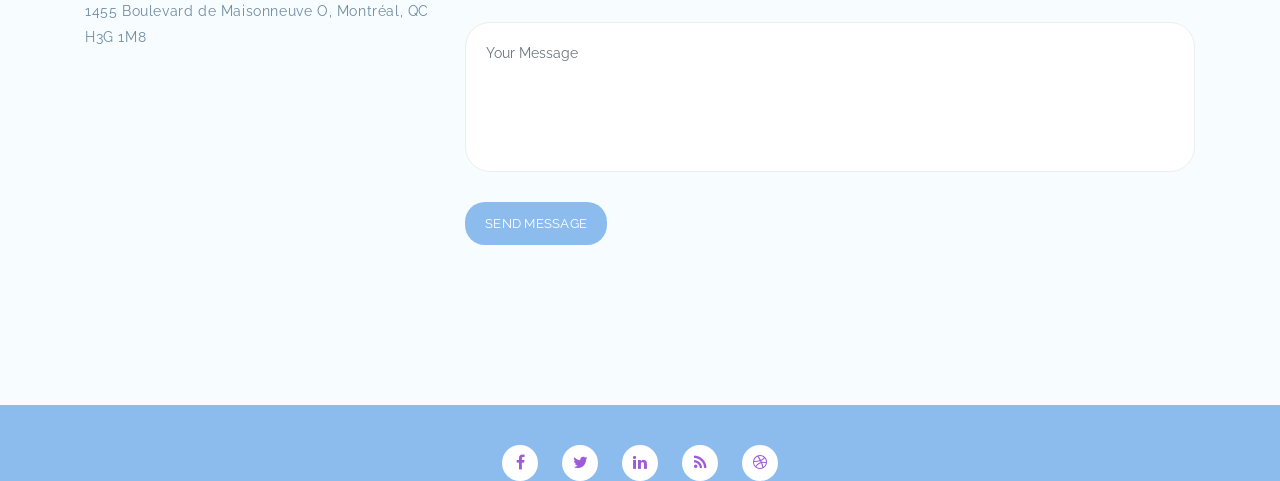
==== commit 48ecdc9e: "Update index.html" ====
--- a/index.html
+++ b/index.html
@@ -58,7 +58,7 @@
                             <li><a href="#testimonials"> Our Team</a></li>
                             <li><a href="#pricing-plans">Our Services</a></li>
                             <li><a href="#contact-us">Contact Us</a></li>
-                            <li><a href="/InventorySystem_PHP/InventorySystem_PHP/">Login</a></li>
+                            <li><a href="/Alleyoop-/InventorySystem_PHP/InventorySystem_PHP/">Login</a></li>
                         </ul>
                         <a class='menu-trigger'>
                             <span>Menu</span>
